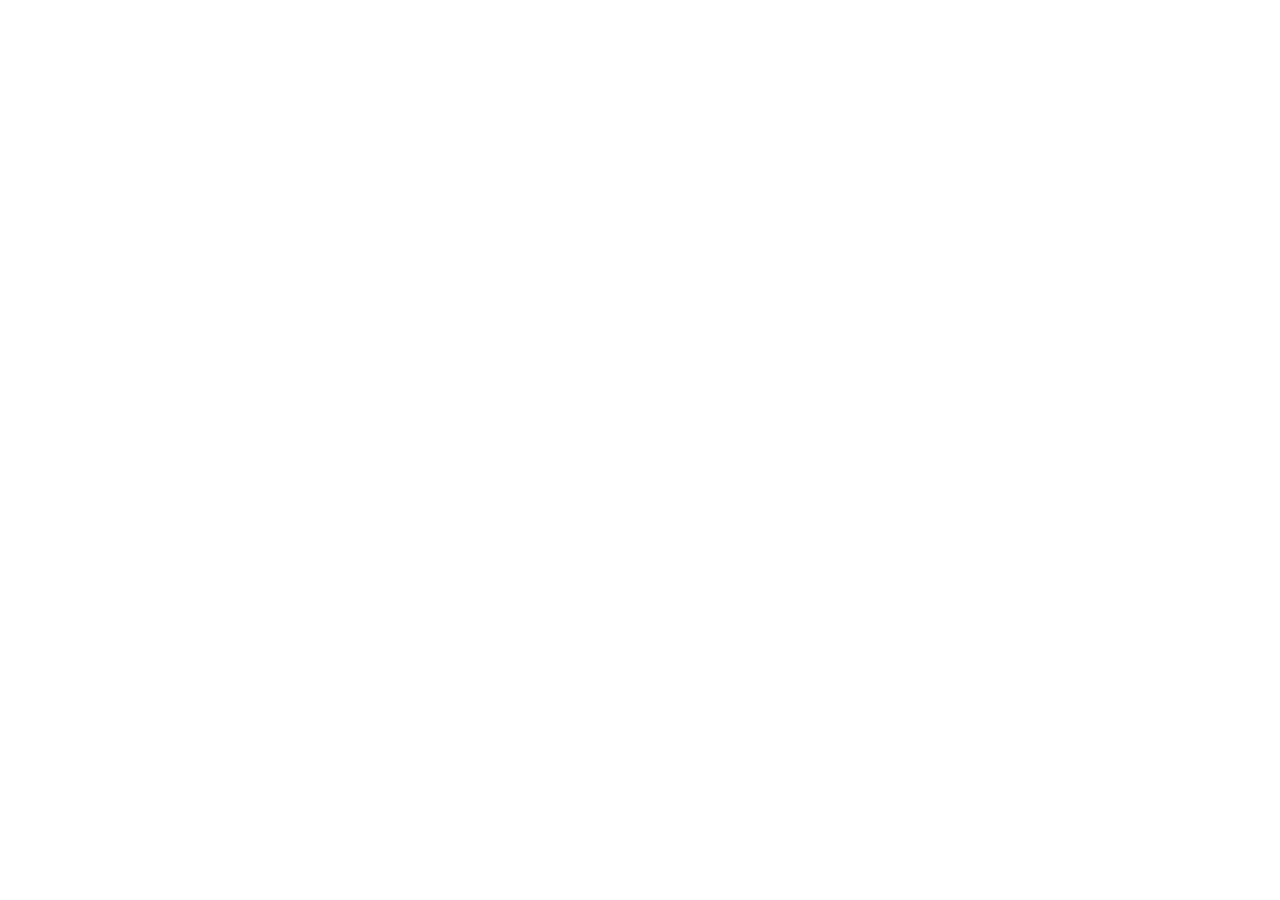
==== Brand Evolution/index.html @ 78436169 "update" ====
<!DOCTYPE html>
<html lang="en">
<head>
    <meta charset="UTF-8">
    <meta name="viewport" content="width=device-width, initial-scale=1.0">
    <title>Brand Evolution</title>
</head>
<body>
    <p></p>
</body>
</html>
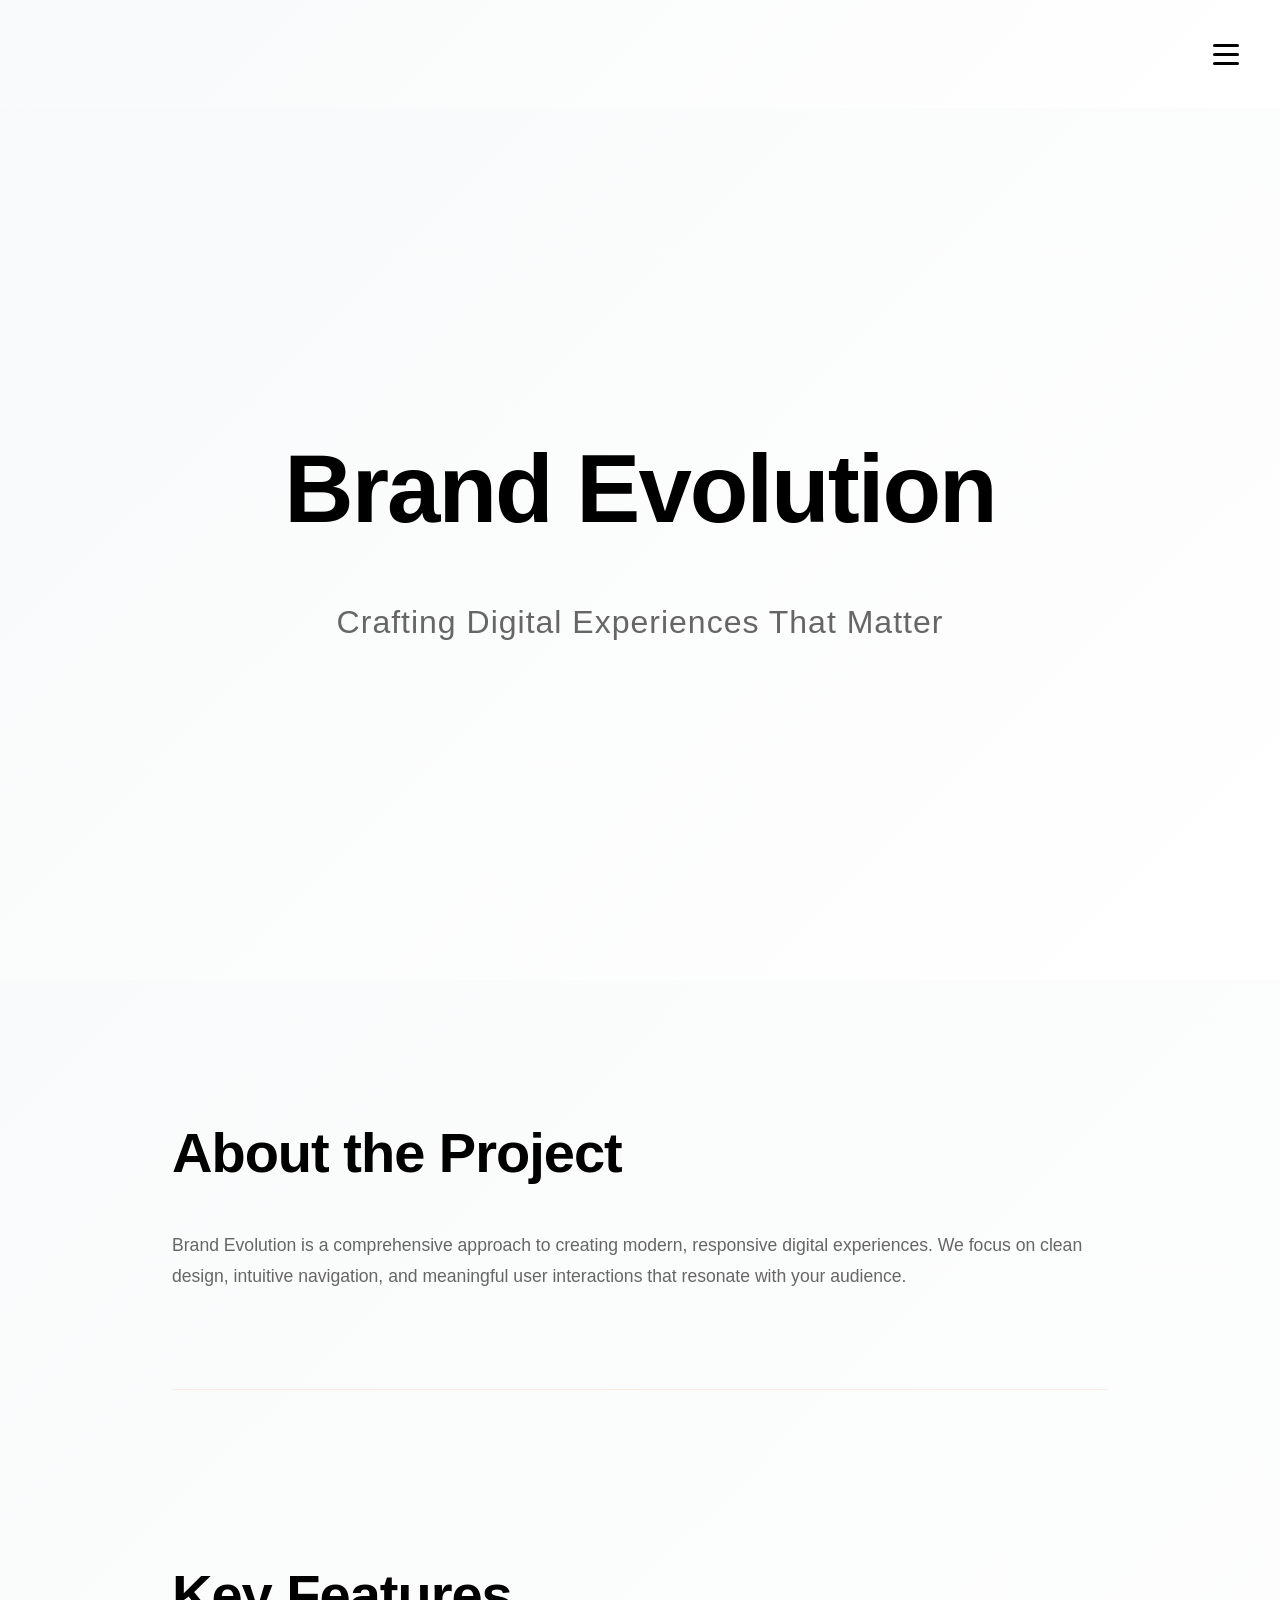
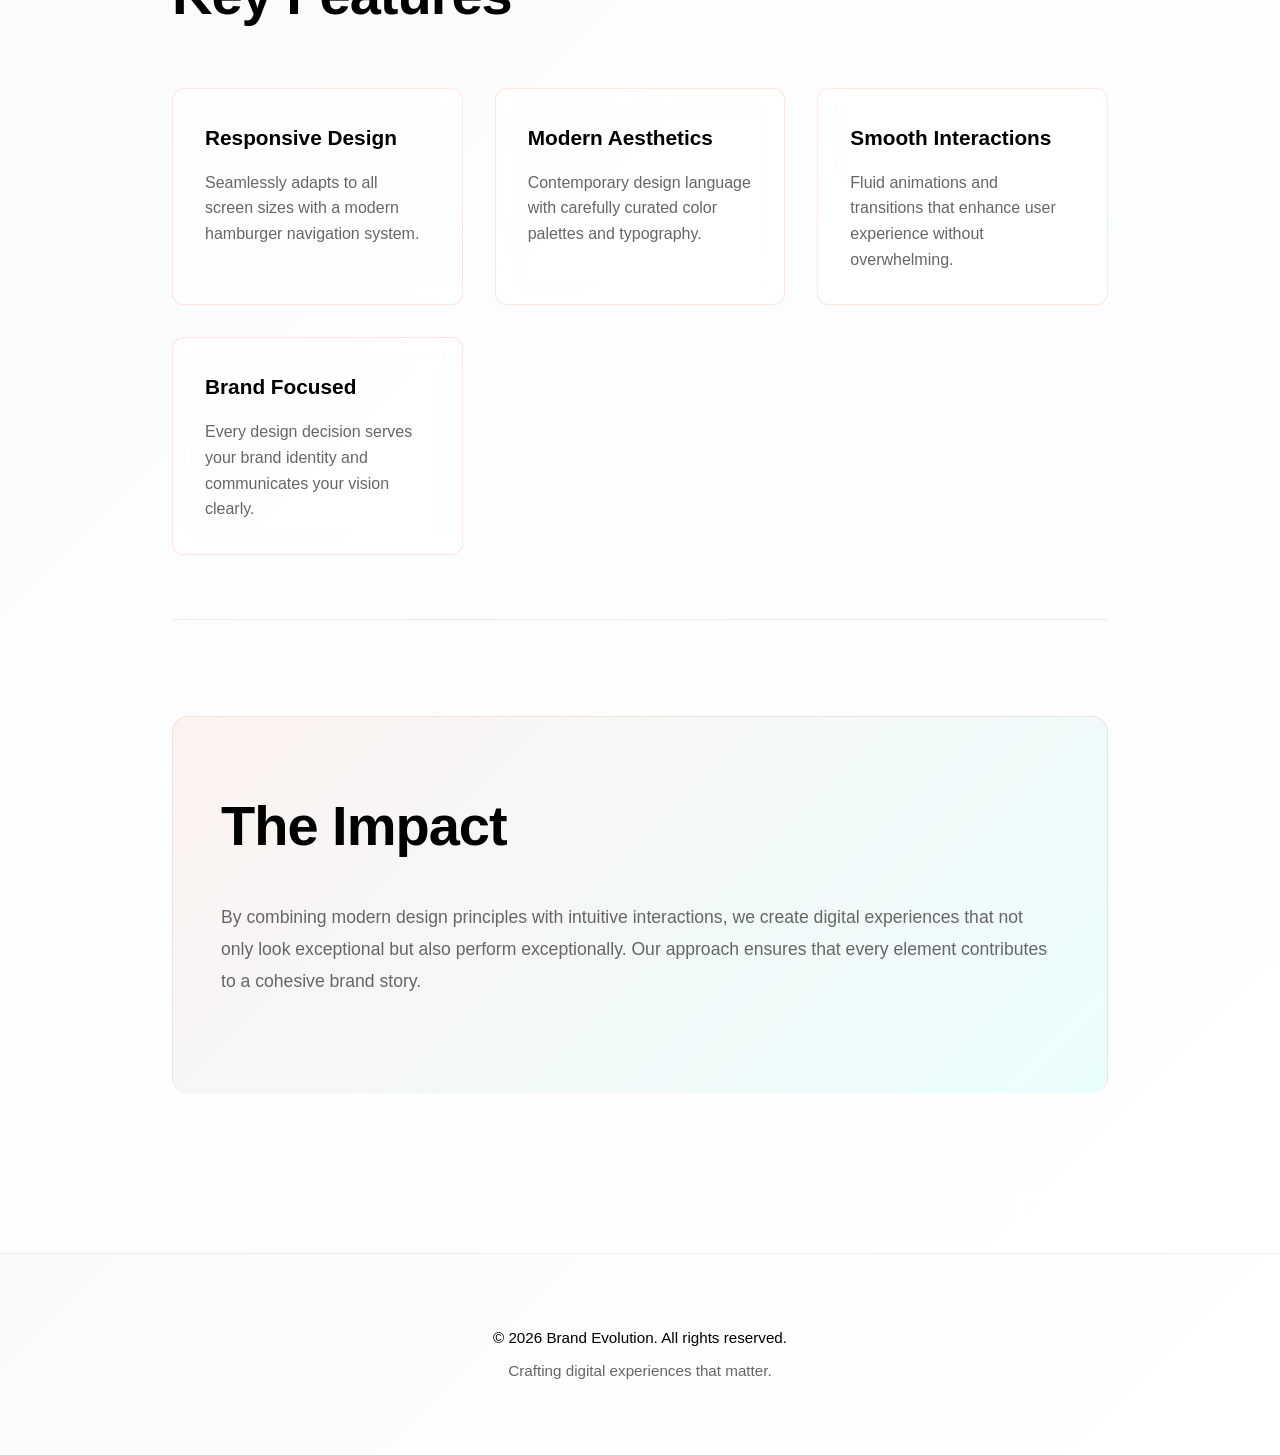
==== commit 4d4b6b3b: "update" ====
--- a/Brand Evolution/index.html
+++ b/Brand Evolution/index.html
@@ -3,9 +3,121 @@
 <head>
     <meta charset="UTF-8">
     <meta name="viewport" content="width=device-width, initial-scale=1.0">
-    <title>Brand Evolution</title>
+    <title>Brand Evolution - Creative Design Studio</title>
+    <link href="style.css" rel="stylesheet">
 </head>
 <body>
-    <p></p>
+    <!-- Navigation -->
+    <nav class="navbar">
+        <button class="hamburger" id="hamburger">
+            <span></span>
+            <span></span>
+            <span></span>
+        </button>
+        <ul class="nav-menu" id="navMenu">
+            <li><a href="#home">Home</a></li>
+            <li><a href="#project">Project</a></li>
+            <li><a href="#studio">Studio</a></li>
+            <li><a href="#info">Info</a></li>
+            <li><a href="#contact">Contact</a></li>
+            <li><a href="#blog">Blog</a></li>
+        </ul>
+    </nav>
+
+    <!-- Hero Section -->
+    <section class="hero">
+        <div class="hero-content">
+            <h1 class="hero-title">Brand Evolution</h1>
+            <p class="hero-subtitle">Crafting Digital Experiences That Matter</p>
+        </div>
+    </section>
+
+    <!-- Main Content -->
+    <main class="container">
+        <!-- About Section -->
+        <section class="section">
+            <h2 class="section-title">About the Project</h2>
+            <p class="section-text">
+                Brand Evolution is a comprehensive approach to creating modern, responsive digital experiences. 
+                We focus on clean design, intuitive navigation, and meaningful user interactions that resonate with your audience.
+            </p>
+        </section>
+
+        <!-- Features Section -->
+        <section class="section features">
+            <h2 class="section-title">Key Features</h2>
+            <div class="features-grid">
+                <div class="feature-item">
+                    <h3>Responsive Design</h3>
+                    <p>Seamlessly adapts to all screen sizes with a modern hamburger navigation system.</p>
+                </div>
+                <div class="feature-item">
+                    <h3>Modern Aesthetics</h3>
+                    <p>Contemporary design language with carefully curated color palettes and typography.</p>
+                </div>
+                <div class="feature-item">
+                    <h3>Smooth Interactions</h3>
+                    <p>Fluid animations and transitions that enhance user experience without overwhelming.</p>
+                </div>
+                <div class="feature-item">
+                    <h3>Brand Focused</h3>
+                    <p>Every design decision serves your brand identity and communicates your vision clearly.</p>
+                </div>
+            </div>
+        </section>
+
+
+        <!-- Design System Section 
+        <section class="section">
+            <h2 class="section-title">Design System</h2>
+            <p class="section-text">
+                Our design system is built on a carefully selected color palette that works harmoniously 
+                across all digital touchpoints. Each color serves a specific purpose in creating visual hierarchy 
+                and guiding user attention.
+            </p>
+            <div class="color-palette">
+                <div class="color-item">
+                    <div class="color-swatch" style="background-color: #FF8360;"></div>
+                    <p>Coral - Accent & Energy</p>
+                </div>
+                <div class="color-item">
+                    <div class="color-swatch" style="background-color: #E8E288;"></div>
+                    <p>Lime - Highlight</p>
+                </div>
+                <div class="color-item">
+                    <div class="color-swatch" style="background-color: #7DCE82;"></div>
+                    <p>Green - Growth</p>
+                </div>
+                <div class="color-item">
+                    <div class="color-swatch" style="background-color: #3CDBD3;"></div>
+                    <p>Cyan - Trust</p>
+                </div>
+                <div class="color-item">
+                    <div class="color-swatch" style="background-color: #00FFF5;"></div>
+                    <p>Bright Cyan - Highlight</p>
+                </div>
+            </div>
+        </section>-->
+
+        <!-- Impact Section -->
+        <section class="section impact">
+            <h2 class="section-title">The Impact</h2>
+            <p class="section-text">
+                By combining modern design principles with intuitive interactions, we create digital experiences 
+                that not only look exceptional but also perform exceptionally. Our approach ensures that every 
+                element contributes to a cohesive brand story.
+            </p>
+        </section>
+    </main>
+
+    <!-- Footer -->
+    <footer class="footer">
+        <div class="footer-content">
+            <p>&copy; 2026 Brand Evolution. All rights reserved.</p>
+            <p>Crafting digital experiences that matter.</p>
+        </div>
+    </footer>
+
+    <script src="script.js"></script>
 </body>
 </html>
--- a/Brand Evolution/style.css
+++ b/Brand Evolution/style.css
@@ -0,0 +1,337 @@
+* {
+    margin: 0;
+    padding: 0;
+    box-sizing: border-box;
+}
+
+:root {
+    --coral: #000000;
+    --lime: #E8E288;
+    --green: #7DCE82;
+    --cyan: #3CDBD3;
+    --bright-cyan: #000000;
+    --light-bg: #f8f9fa;
+    --light-secondary: #ffffff;
+    --text-dark: #1a1a1a;
+    --text-muted: #666666;
+}
+
+html {
+    scroll-behavior: smooth;
+}
+
+body {
+    background: linear-gradient(135deg, var(--light-bg) 0%, var(--light-secondary) 100%);
+    font-family: 'Segoe UI', Tahoma, Geneva, Verdana, sans-serif;
+    color: var(--text-dark);
+    line-height: 1.6;
+}
+
+/* Navigation */
+.navbar {
+    display: flex;
+    justify-content: flex-end;
+    align-items: center;
+    padding: 2rem 2rem;
+    position: fixed;
+    top: 0;
+    width: 100%;
+    background: linear-gradient(135deg, rgba(248, 249, 250, 0.95) 0%, rgba(255, 255, 255, 0.95) 100%);
+    backdrop-filter: blur(10px);
+    z-index: 1000;
+}
+
+.hamburger {
+    display: flex;
+    flex-direction: column;
+    cursor: pointer;
+    background: none;
+    border: none;
+    padding: 8px;
+    margin: 0;
+    gap: 6px;
+    transition: all 0.3s ease;
+    width: 44px;
+    height: 44px;
+    justify-content: center;
+    align-items: center;
+}
+
+.hamburger:hover {
+    transform: scale(1.1);
+}
+
+.hamburger span {
+    width: 26px;
+    height: 3px;
+    background: linear-gradient(90deg, var(--coral), var(--bright-cyan));
+    transition: all 0.4s cubic-bezier(0.25, 0.46, 0.45, 0.94);
+    border-radius: 2px;
+}
+
+.hamburger.active span:nth-child(1) {
+    transform: rotate(45deg) translate(11px, 11px);
+}
+
+.hamburger.active span:nth-child(2) {
+    opacity: 0;
+    transform: translateX(-10px);
+}
+
+.hamburger.active span:nth-child(3) {
+    transform: rotate(-45deg) translate(9px, -9px);
+}
+
+.nav-menu {
+    position: absolute;
+    top: 70px;
+    right: 0;
+    flex-direction: column;
+    background: rgb(222, 222, 222);
+    width: 280px;
+    text-align: left;
+    list-style: none;
+    max-height: 0;
+    overflow: hidden;
+    transition: max-height 0.4s cubic-bezier(0.25, 0.46, 0.45, 0.94);
+    padding: 0;
+    border-radius: 16px;
+    backdrop-filter: blur(10px);
+}
+
+.nav-menu.active {
+    max-height: 500px;
+    padding: 1rem 0;
+}
+
+.nav-menu li {
+    padding: 0;
+    position: relative;
+    overflow: hidden;
+}
+
+.nav-menu li::before {
+    content: '';
+    position: absolute;
+    left: 0;
+    top: 0;
+    height: 100%;
+    width: 3px;
+    background: linear-gradient(180deg, var(--coral), var(--bright-cyan));
+    transform: scaleY(0);
+    transform-origin: center;
+    transition: transform 0.3s cubic-bezier(0.25, 0.46, 0.45, 0.94);
+}
+
+.nav-menu li:hover::before {
+    transform: scaleY(1);
+}
+
+.nav-menu li:last-child {
+    border-bottom: none;
+}
+
+.nav-menu a {
+    display: block;
+    color: var(--text-dark);
+    text-decoration: none;
+    font-size: 1rem;
+    padding: 1rem 1.5rem;
+    transition: all 0.3s cubic-bezier(0.25, 0.46, 0.45, 0.94);
+    font-weight: 500;
+    letter-spacing: 0.5px;
+    position: relative;
+}
+
+.nav-menu a:hover {
+    background-color: rgba(255, 131, 96, 0.15);
+    padding-left: 2rem;
+    color: var(--bright-cyan);
+}
+
+/* Hero Section */
+.hero {
+    min-height: 100vh;
+    display: flex;
+    align-items: center;
+    justify-content: center;
+    padding: 4rem 2rem;
+    text-align: center;
+    background: linear-gradient(135deg, var(--light-bg) 0%, var(--light-secondary) 100%);
+    margin-top: 80px;
+}
+
+.hero-content {
+    max-width: 900px;
+}
+
+.hero-title {
+    font-size: clamp(3rem, 10vw, 6rem);
+    font-weight: 700;
+    margin-bottom: 2rem;
+    letter-spacing: -2px;
+    background: linear-gradient(135deg, var(--coral), var(--bright-cyan));
+    -webkit-background-clip: text;
+    -webkit-text-fill-color: transparent;
+    background-clip: text;
+}
+
+.hero-subtitle {
+    font-size: clamp(1.2rem, 3vw, 2rem);
+    color: var(--text-muted);
+    font-weight: 300;
+    letter-spacing: 1px;
+}
+
+/* Container */
+.container {
+    max-width: 1000px;
+    margin: 0 auto;
+    padding: 4rem 2rem;
+}
+
+/* Sections */
+.section {
+    margin-bottom: 6rem;
+    padding: 4rem 0;
+    border-bottom: 1px solid rgba(255, 131, 96, 0.15);
+}
+
+.section:last-child {
+    border-bottom: none;
+}
+
+.section-title {
+    font-size: clamp(2rem, 5vw, 3.5rem);
+    font-weight: 600;
+    margin-bottom: 2rem;
+    letter-spacing: -1px;
+    color: var(--bright-cyan);
+}
+
+.section-text {
+    font-size: 1.1rem;
+    line-height: 1.8;
+    color: var(--text-muted);
+    margin-bottom: 2rem;
+}
+
+/* Features Grid */
+.features-grid {
+    display: grid;
+    grid-template-columns: repeat(auto-fit, minmax(250px, 1fr));
+    gap: 2rem;
+    margin-top: 3rem;
+}
+
+.feature-item {
+    padding: 2rem;
+    border: 1px solid rgba(255, 131, 96, 0.2);
+    border-radius: 12px;
+    background: rgba(255, 255, 255, 0.7);
+    backdrop-filter: blur(10px);
+    transition: all 0.3s ease;
+}
+
+.feature-item:hover {
+    border-color: rgba(255, 131, 96, 0.5);
+    background: rgba(255, 255, 255, 0.9);
+    transform: translateY(-5px);
+}
+
+.feature-item h3 {
+    color: var(--coral);
+    font-size: 1.3rem;
+    margin-bottom: 1rem;
+    font-weight: 600;
+}
+
+.feature-item p {
+    color: var(--text-muted);
+    line-height: 1.6;
+}
+
+/* Color Palette */
+.color-palette {
+    display: grid;
+    grid-template-columns: repeat(auto-fit, minmax(150px, 1fr));
+    gap: 2rem;
+    margin-top: 3rem;
+}
+
+.color-item {
+    text-align: center;
+}
+
+.color-swatch {
+    width: 100%;
+    height: 120px;
+    border-radius: 12px;
+    margin-bottom: 1rem;
+    border: 2px solid rgba(255, 131, 96, 0.3);
+    transition: all 0.3s ease;
+    cursor: pointer;
+}
+
+.color-swatch:hover {
+    transform: scale(1.05);
+    border-color: rgba(255, 131, 96, 0.5);
+}
+
+.color-item p {
+    font-size: 0.95rem;
+    color: var(--text-muted);
+    font-weight: 500;
+}
+
+/* Impact Section */
+.impact {
+    background: linear-gradient(135deg, rgba(255, 131, 96, 0.08) 0%, rgba(0, 255, 245, 0.08) 100%);
+    padding: 4rem 3rem;
+    border-radius: 16px;
+    border: 1px solid rgba(255, 131, 96, 0.2);
+}
+
+/* Footer */
+.footer {
+    padding: 4rem 2rem;
+    text-align: center;
+    border-top: 1px solid rgba(255, 131, 96, 0.15);
+    background: linear-gradient(135deg, rgba(248, 249, 250, 0.8) 0%, rgba(255, 255, 255, 0.8) 100%);
+}
+
+.footer-content p {
+    color: var(--text-muted);
+    margin: 0.5rem 0;
+    font-size: 0.95rem;
+}
+
+.footer-content p:first-child {
+    color: var(--bright-cyan);
+    font-weight: 500;
+}
+
+/* Responsive Design */
+@media (max-width: 768px) {
+    .navbar {
+        padding: 1.5rem 1.5rem;
+    }
+
+    .hero {
+        margin-top: 70px;
+        min-height: 80vh;
+    }
+
+    .section {
+        padding: 2rem 0;
+        margin-bottom: 3rem;
+    }
+
+    .features-grid {
+        grid-template-columns: 1fr;
+    }
+
+    .color-palette {
+        grid-template-columns: repeat(auto-fit, minmax(120px, 1fr));
+    }
+}
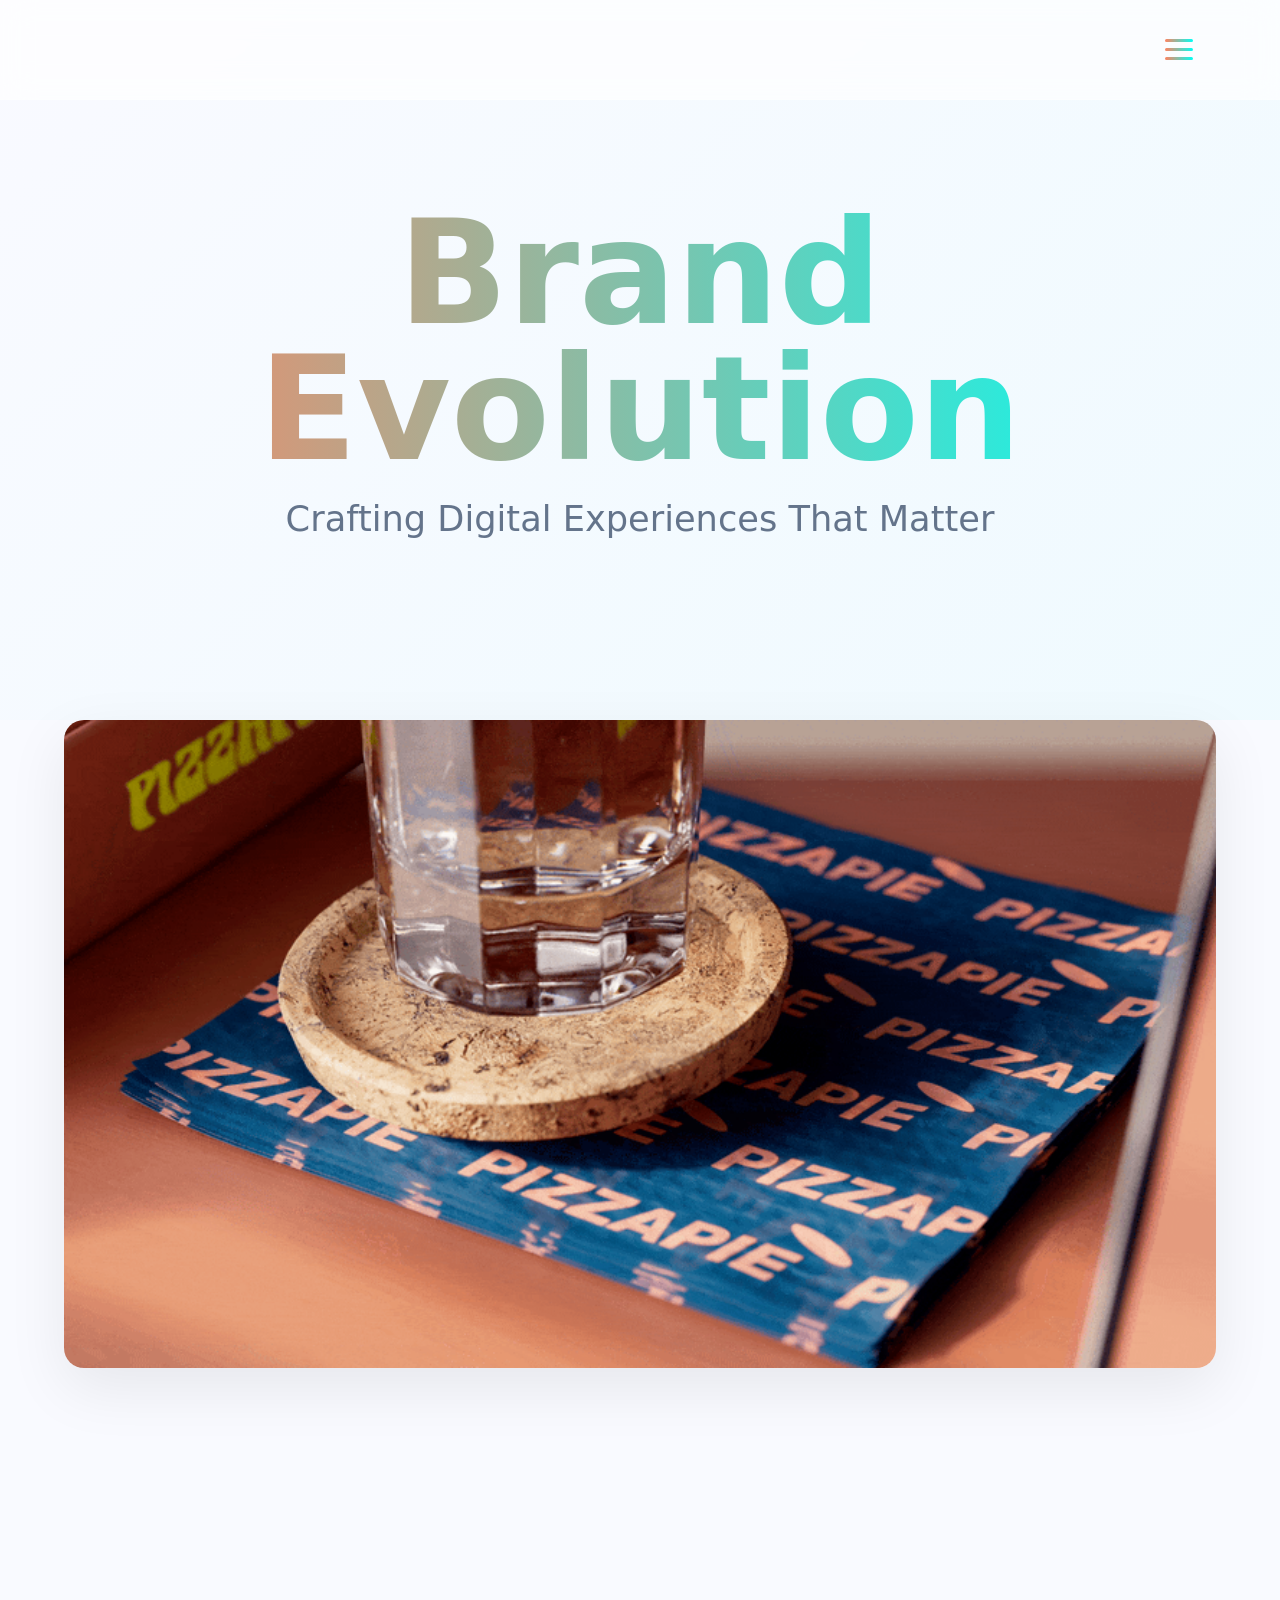
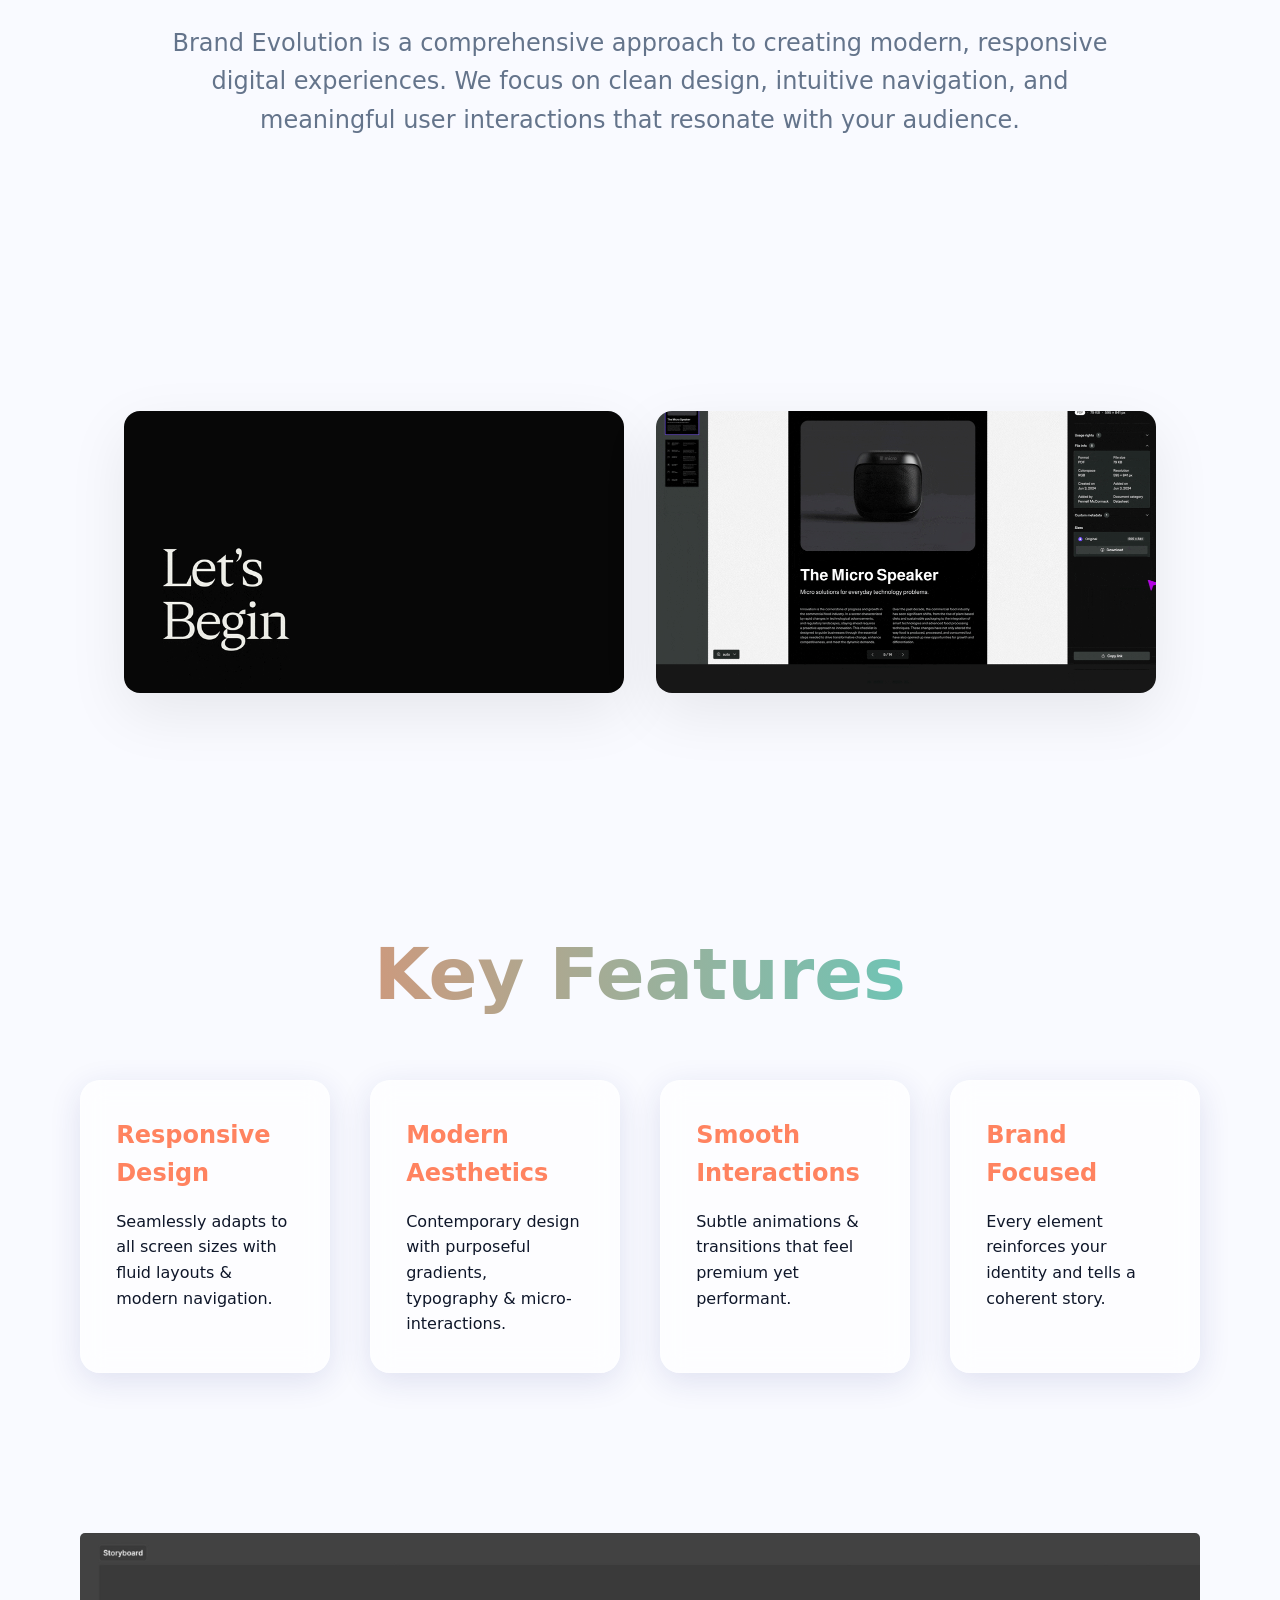
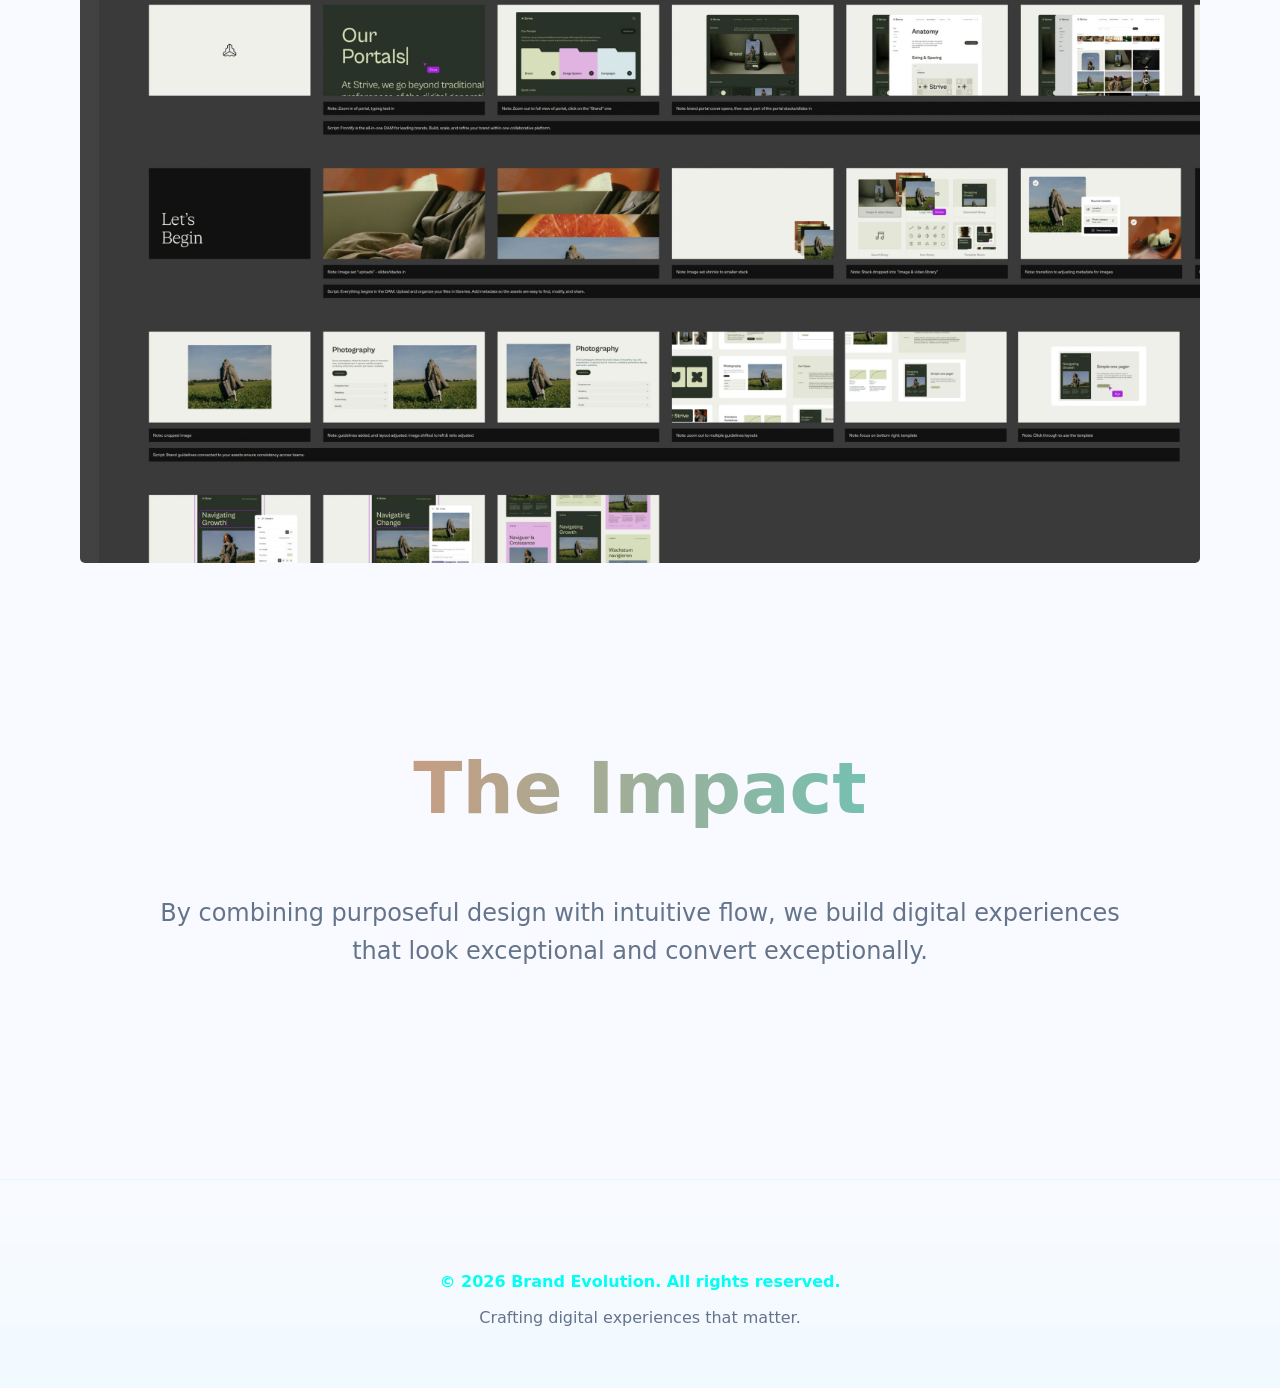
==== commit 87bfd649: "update" ====
--- a/Brand Evolution/index.html
+++ b/Brand Evolution/index.html
@@ -1,123 +1,93 @@
 <!DOCTYPE html>
 <html lang="en">
 <head>
-    <meta charset="UTF-8">
-    <meta name="viewport" content="width=device-width, initial-scale=1.0">
-    <title>Brand Evolution - Creative Design Studio</title>
-    <link href="style.css" rel="stylesheet">
+  <meta charset="UTF-8" />
+  <meta name="viewport" content="width=device-width, initial-scale=1.0"/>
+  <title>Brand Evolution - Creative Design Studio</title>
+  <link rel="stylesheet" href="style.css">
 </head>
 <body>
-    <!-- Navigation -->
-    <nav class="navbar">
-        <button class="hamburger" id="hamburger">
-            <span></span>
-            <span></span>
-            <span></span>
-        </button>
-        <ul class="nav-menu" id="navMenu">
-            <li><a href="#home">Home</a></li>
-            <li><a href="#project">Project</a></li>
-            <li><a href="#studio">Studio</a></li>
-            <li><a href="#info">Info</a></li>
-            <li><a href="#contact">Contact</a></li>
-            <li><a href="#blog">Blog</a></li>
-        </ul>
-    </nav>
+  <nav class="navbar">
+    <button class="hamburger" id="hamburger" aria-label="Toggle menu">
+      <span></span>
+      <span></span>
+      <span></span>
+    </button>
+    <ul class="nav-menu" id="navMenu">
+      <li><a href="#home">Home</a></li>
+      <li><a href="#project">Project</a></li>
+      <li><a href="#studio">Studio</a></li>
+      <li><a href="#info">Info</a></li>
+      <li><a href="#contact">Contact</a></li>
+      <li><a href="#blog">Blog</a></li>
+    </ul>
+  </nav>
 
-    <!-- Hero Section -->
-    <section class="hero">
-        <div class="hero-content">
-            <h1 class="hero-title">Brand Evolution</h1>
-            <p class="hero-subtitle">Crafting Digital Experiences That Matter</p>
-        </div>
+  <section class="hero" id="home">
+    <div class="hero-content">
+      <h1 class="hero-title">Brand Evolution</h1>
+      <p class="hero-subtitle">Crafting Digital Experiences That Matter</p>
+    </div>
+  </section>
+
+  <section class="hero-visual">
+    <img id="hero-gif" src="v1.gif" alt="Brand evolution animation" loading="lazy">
+  </section>
+
+  <main class="container">
+    <section class="section intro">
+      <p class="section-text">
+        Brand Evolution is a comprehensive approach to creating modern, responsive digital experiences.
+        We focus on clean design, intuitive navigation, and meaningful user interactions that resonate with your audience.
+      </p>
     </section>
 
-    <!-- Main Content -->
-    <main class="container">
-        <!-- About Section -->
-        <section class="section">
-            <h2 class="section-title">About the Project</h2>
-            <p class="section-text">
-                Brand Evolution is a comprehensive approach to creating modern, responsive digital experiences. 
-                We focus on clean design, intuitive navigation, and meaningful user interactions that resonate with your audience.
-            </p>
-        </section>
+    <section class="demo-gif">
+        <img class="demo-gif-2" src="v2.gif" alt="">
+        <img class="demo-gif-2" src="v3.gif" alt="">
+    </section>
 
-        <!-- Features Section -->
-        <section class="section features">
-            <h2 class="section-title">Key Features</h2>
-            <div class="features-grid">
-                <div class="feature-item">
-                    <h3>Responsive Design</h3>
-                    <p>Seamlessly adapts to all screen sizes with a modern hamburger navigation system.</p>
-                </div>
-                <div class="feature-item">
-                    <h3>Modern Aesthetics</h3>
-                    <p>Contemporary design language with carefully curated color palettes and typography.</p>
-                </div>
-                <div class="feature-item">
-                    <h3>Smooth Interactions</h3>
-                    <p>Fluid animations and transitions that enhance user experience without overwhelming.</p>
-                </div>
-                <div class="feature-item">
-                    <h3>Brand Focused</h3>
-                    <p>Every design decision serves your brand identity and communicates your vision clearly.</p>
-                </div>
-            </div>
-        </section>
+    <section class="section features">
+      <h2 class="section-title">Key Features</h2>
+      <div class="features-grid">
+        <div class="feature-item">
+          <h3>Responsive Design</h3>
+          <p>Seamlessly adapts to all screen sizes with fluid layouts & modern navigation.</p>
+        </div>
+        <div class="feature-item">
+          <h3>Modern Aesthetics</h3>
+          <p>Contemporary design with purposeful gradients, typography & micro-interactions.</p>
+        </div>
+        <div class="feature-item">
+          <h3>Smooth Interactions</h3>
+          <p>Subtle animations & transitions that feel premium yet performant.</p>
+        </div>
+        <div class="feature-item">
+          <h3>Brand Focused</h3>
+          <p>Every element reinforces your identity and tells a coherent story.</p>
+        </div>
+      </div>
+    </section>
 
+    <section>
+      <img id="big-img" src="big-img.jpg" alt="">
+    </section>
 
-        <!-- Design System Section 
-        <section class="section">
-            <h2 class="section-title">Design System</h2>
-            <p class="section-text">
-                Our design system is built on a carefully selected color palette that works harmoniously 
-                across all digital touchpoints. Each color serves a specific purpose in creating visual hierarchy 
-                and guiding user attention.
-            </p>
-            <div class="color-palette">
-                <div class="color-item">
-                    <div class="color-swatch" style="background-color: #FF8360;"></div>
-                    <p>Coral - Accent & Energy</p>
-                </div>
-                <div class="color-item">
-                    <div class="color-swatch" style="background-color: #E8E288;"></div>
-                    <p>Lime - Highlight</p>
-                </div>
-                <div class="color-item">
-                    <div class="color-swatch" style="background-color: #7DCE82;"></div>
-                    <p>Green - Growth</p>
-                </div>
-                <div class="color-item">
-                    <div class="color-swatch" style="background-color: #3CDBD3;"></div>
-                    <p>Cyan - Trust</p>
-                </div>
-                <div class="color-item">
-                    <div class="color-swatch" style="background-color: #00FFF5;"></div>
-                    <p>Bright Cyan - Highlight</p>
-                </div>
-            </div>
-        </section>-->
+    <section class="section impact">
+      <h2 class="section-title">The Impact</h2>
+      <p class="section-text">
+        By combining purposeful design with intuitive flow, we build digital experiences that look exceptional and convert exceptionally.
+      </p>
+    </section>
+  </main>
 
-        <!-- Impact Section -->
-        <section class="section impact">
-            <h2 class="section-title">The Impact</h2>
-            <p class="section-text">
-                By combining modern design principles with intuitive interactions, we create digital experiences 
-                that not only look exceptional but also perform exceptionally. Our approach ensures that every 
-                element contributes to a cohesive brand story.
-            </p>
-        </section>
-    </main>
+  <footer class="footer">
+    <div class="footer-content">
+      <p>© 2026 Brand Evolution. All rights reserved.</p>
+      <p>Crafting digital experiences that matter.</p>
+    </div>
+  </footer>
 
-    <!-- Footer -->
-    <footer class="footer">
-        <div class="footer-content">
-            <p>&copy; 2026 Brand Evolution. All rights reserved.</p>
-            <p>Crafting digital experiences that matter.</p>
-        </div>
-    </footer>
-
-    <script src="script.js"></script>
+  <script src="script.js"></script>
 </body>
 </html>
--- a/Brand Evolution/style.css
+++ b/Brand Evolution/style.css
@@ -1,337 +1,279 @@
 * {
-    margin: 0;
-    padding: 0;
-    box-sizing: border-box;
+  margin: 0;
+  padding: 0;
+  box-sizing: border-box;
 }
 
 :root {
-    --coral: #000000;
-    --lime: #E8E288;
-    --green: #7DCE82;
-    --cyan: #3CDBD3;
-    --bright-cyan: #000000;
-    --light-bg: #f8f9fa;
-    --light-secondary: #ffffff;
-    --text-dark: #1a1a1a;
-    --text-muted: #666666;
+  --coral: #ff8360;
+  --lime: #e8e288;
+  --green: #7dce82;
+  --cyan: #3cdbd3;
+  --bright-cyan: #00fff5;
+  --light-bg: #f9faff;
+  --light-secondary: #ffffff;
+  --text-dark: #0f172a;
+  --text-muted: #64748b;
+  --glass-bg: rgba(255, 255, 255, 0.65);
+  --shadow-soft: 0 8px 32px rgba(31, 38, 135, 0.12);
 }
 
 html {
-    scroll-behavior: smooth;
+  scroll-behavior: smooth;
 }
 
 body {
-    background: linear-gradient(135deg, var(--light-bg) 0%, var(--light-secondary) 100%);
-    font-family: 'Segoe UI', Tahoma, Geneva, Verdana, sans-serif;
-    color: var(--text-dark);
-    line-height: 1.6;
-}
-
-/* Navigation */
+  background: var(--light-bg);
+  font-family: system-ui, -apple-system, BlinkMacOSystemFont, 'Segoe UI', Roboto, sans-serif;
+  color: var(--text-dark);
+  line-height: 1.6;
+}
+
 .navbar {
-    display: flex;
-    justify-content: flex-end;
-    align-items: center;
-    padding: 2rem 2rem;
-    position: fixed;
-    top: 0;
+  position: fixed;
+  top: 0;
+  width: 100%;
+  padding: 1.2rem 5vw;
+  display: flex;
+  justify-content: flex-end;
+  align-items: center;
+  background: var(--glass-bg);
+  backdrop-filter: blur(16px);
+  -webkit-backdrop-filter: blur(16px);
+  border-bottom: 1px solid rgba(255,255,255,0.18);
+  z-index: 1000;
+}
+
+.hamburger {
+  background: none;
+  border: none;
+  cursor: pointer;
+  display: flex;
+  flex-direction: column;
+  gap: 6px;
+  padding: 10px;
+  transition: transform 0.3s ease;
+}
+
+.hamburger:hover { transform: scale(1.08); }
+
+.hamburger span {
+  width: 28px;
+  height: 3px;
+  background: linear-gradient(90deg, var(--coral), var(--bright-cyan));
+  border-radius: 2px;
+  transition: all 0.35s ease;
+}
+
+.hamburger.active span:nth-child(1) { transform: rotate(45deg) translate(8px, 8px); }
+.hamburger.active span:nth-child(2) { opacity: 0; transform: translateX(-10px); }
+.hamburger.active span:nth-child(3) { transform: rotate(-45deg) translate(8px, -8px); }
+
+.nav-menu {
+  position: absolute;
+  top: 100%;
+  right: 4vw;
+  background: var(--glass-bg);
+  backdrop-filter: blur(16px);
+  border-radius: 16px;
+  overflow: hidden;
+  max-height: 0;
+  width: 240px;
+  transition: max-height 0.4s cubic-bezier(0.16, 1, 0.3, 1);
+  box-shadow: var(--shadow-soft);
+}
+
+.nav-menu.active {
+  max-height: 400px;
+}
+
+.nav-menu a {
+  display: block;
+  padding: 1rem 1.6rem;
+  color: var(--text-dark);
+  text-decoration: none;
+  font-weight: 500;
+  transition: all 0.3s ease;
+}
+
+.nav-menu a:hover {
+  background: rgba(255,131,96,0.1);
+  color: var(--bright-cyan);
+  padding-left: 2rem;
+}
+
+.hero {
+  min-height: 80vh;
+  display: grid;
+  place-items: center;
+  text-align: center;
+  padding: 6rem 5vw 4rem;
+  background: linear-gradient(135deg, var(--light-bg) 0%, rgba(0,255,245,0.04) 100%);
+}
+
+.hero-title {
+  font-size: clamp(3.5rem, 12vw, 9rem);
+  font-weight: 800;
+  background: linear-gradient(90deg, var(--coral), var(--bright-cyan));
+  -webkit-background-clip: text;
+  background-clip: text;
+  -webkit-text-fill-color: transparent;
+  line-height: 0.95;
+  margin-bottom: 0.8rem;
+}
+
+.hero-subtitle {
+  font-size: clamp(1.3rem, 4vw, 2.2rem);
+  color: var(--text-muted);
+  font-weight: 400;
+  max-width: 42ch;
+  margin: 0 auto;
+}
+
+.hero-visual {
+  padding: 0 5vw 6rem;
+  text-align: center;
+}
+
+#hero-gif {
+  width: 100%;
+  
+  border-radius: 20px;
+  box-shadow: 0 20px 60px rgba(0,0,0,0.08);
+  display: block;
+  margin: 0 auto;
+}
+
+.container {
+  width: 90%;
+  max-width: 1280px;
+  margin: 0 auto;
+  padding: 0 1rem;
+}
+
+.section {
+  padding: 6rem 0;
+}
+
+.section-title {
+  font-size: clamp(2.4rem, 6vw, 4.5rem);
+  font-weight: 700;
+  text-align: center;
+  margin-bottom: 3rem;
+  background: linear-gradient(90deg, var(--coral), var(--cyan));
+  -webkit-background-clip: text;
+  -webkit-text-fill-color: transparent;
+}
+
+.section-text {
+  font-size: clamp(1.2rem, 2.5vw, 1.5rem);
+  color: var(--text-muted);
+  text-align: center;
+  max-width: 65ch;
+  margin: 0 auto 3rem;
+}
+
+.features-grid {
+  display: grid;
+  grid-template-columns: 1fr;
+  gap: 2rem;
+}
+
+.feature-item {
+  padding: 2.2rem;
+  border-radius: 20px;
+  background: var(--glass-bg);
+  backdrop-filter: blur(12px);
+  border: 1px solid rgba(255,255,255,0.25);
+  box-shadow: var(--shadow-soft);
+  transition: all 0.35s ease;
+}
+
+.feature-item:hover {
+  transform: translateY(-12px);
+  box-shadow: 0 25px 60px rgba(0,0,0,0.1);
+}
+
+.feature-item h3 {
+  color: var(--coral);
+  font-size: 1.5rem;
+  margin-bottom: 1rem;
+}
+
+.footer {
+  padding: 5rem 5vw 3rem;
+  text-align: center;
+  border-top: 1px solid rgba(0,255,245,0.08);
+  background: linear-gradient(to top, rgba(0,255,245,0.03), transparent);
+}
+
+.footer-content p {
+  color: var(--text-muted);
+  margin: 0.6rem 0;
+}
+
+.footer-content p:first-child {
+  color: var(--bright-cyan);
+  font-weight: 600;
+}
+
+@media (min-width: 640px) {
+  .features-grid { grid-template-columns: repeat(2, 1fr); }
+}
+
+@media (min-width: 940px) {
+  .navbar { padding: 1.8rem 6vw; }
+  .features-grid { grid-template-columns: repeat(4, 1fr); gap: 2.5rem; }
+  .section { padding: 10rem 0; }
+}
+
+.demo-gif {
+  display: flex;
+  flex-wrap: wrap;
+  justify-content: center;
+  align-items: center;
+  gap: 2rem;
+  padding: 4rem 2rem;
+  width: 100%;
+}
+
+.demo-gif-2 {
+  flex: 1;
+  min-width: 280px;
+  max-width: 500px;
+  width: 100%;
+  height: auto;
+  border-radius: 16px;
+  box-shadow: 0 20px 60px rgba(0, 0, 0, 0.08);
+  transition: transform 0.3s ease, box-shadow 0.3s ease;
+}
+
+.demo-gif-2:hover {
+  transform: translateY(-8px);
+  box-shadow: 0 28px 80px rgba(0, 0, 0, 0.12);
+}
+
+@media (max-width: 768px) {
+  .demo-gif {
+    flex-direction: column;
+    gap: 1.5rem;
+    padding: 3rem 1rem;
+  }
+  
+  .demo-gif-2 {
+    min-width: 100%;
+    max-width: 100%;
+  }
+}
+
+@media (max-width: 480px) {
+  .demo-gif {
+    gap: 1rem;
+    padding: 2rem 1rem;
+  }
+}
+
+#big-img{
     width: 100%;
-    background: linear-gradient(135deg, rgba(248, 249, 250, 0.95) 0%, rgba(255, 255, 255, 0.95) 100%);
-    backdrop-filter: blur(10px);
-    z-index: 1000;
-}
-
-.hamburger {
-    display: flex;
-    flex-direction: column;
-    cursor: pointer;
-    background: none;
-    border: none;
-    padding: 8px;
-    margin: 0;
-    gap: 6px;
-    transition: all 0.3s ease;
-    width: 44px;
-    height: 44px;
-    justify-content: center;
-    align-items: center;
-}
-
-.hamburger:hover {
-    transform: scale(1.1);
-}
-
-.hamburger span {
-    width: 26px;
-    height: 3px;
-    background: linear-gradient(90deg, var(--coral), var(--bright-cyan));
-    transition: all 0.4s cubic-bezier(0.25, 0.46, 0.45, 0.94);
-    border-radius: 2px;
-}
-
-.hamburger.active span:nth-child(1) {
-    transform: rotate(45deg) translate(11px, 11px);
-}
-
-.hamburger.active span:nth-child(2) {
-    opacity: 0;
-    transform: translateX(-10px);
-}
-
-.hamburger.active span:nth-child(3) {
-    transform: rotate(-45deg) translate(9px, -9px);
-}
-
-.nav-menu {
-    position: absolute;
-    top: 70px;
-    right: 0;
-    flex-direction: column;
-    background: rgb(222, 222, 222);
-    width: 280px;
-    text-align: left;
-    list-style: none;
-    max-height: 0;
-    overflow: hidden;
-    transition: max-height 0.4s cubic-bezier(0.25, 0.46, 0.45, 0.94);
-    padding: 0;
-    border-radius: 16px;
-    backdrop-filter: blur(10px);
-}
-
-.nav-menu.active {
-    max-height: 500px;
-    padding: 1rem 0;
-}
-
-.nav-menu li {
-    padding: 0;
-    position: relative;
-    overflow: hidden;
-}
-
-.nav-menu li::before {
-    content: '';
-    position: absolute;
-    left: 0;
-    top: 0;
-    height: 100%;
-    width: 3px;
-    background: linear-gradient(180deg, var(--coral), var(--bright-cyan));
-    transform: scaleY(0);
-    transform-origin: center;
-    transition: transform 0.3s cubic-bezier(0.25, 0.46, 0.45, 0.94);
-}
-
-.nav-menu li:hover::before {
-    transform: scaleY(1);
-}
-
-.nav-menu li:last-child {
-    border-bottom: none;
-}
-
-.nav-menu a {
-    display: block;
-    color: var(--text-dark);
-    text-decoration: none;
-    font-size: 1rem;
-    padding: 1rem 1.5rem;
-    transition: all 0.3s cubic-bezier(0.25, 0.46, 0.45, 0.94);
-    font-weight: 500;
-    letter-spacing: 0.5px;
-    position: relative;
-}
-
-.nav-menu a:hover {
-    background-color: rgba(255, 131, 96, 0.15);
-    padding-left: 2rem;
-    color: var(--bright-cyan);
-}
-
-/* Hero Section */
-.hero {
-    min-height: 100vh;
-    display: flex;
-    align-items: center;
-    justify-content: center;
-    padding: 4rem 2rem;
-    text-align: center;
-    background: linear-gradient(135deg, var(--light-bg) 0%, var(--light-secondary) 100%);
-    margin-top: 80px;
-}
-
-.hero-content {
-    max-width: 900px;
-}
-
-.hero-title {
-    font-size: clamp(3rem, 10vw, 6rem);
-    font-weight: 700;
-    margin-bottom: 2rem;
-    letter-spacing: -2px;
-    background: linear-gradient(135deg, var(--coral), var(--bright-cyan));
-    -webkit-background-clip: text;
-    -webkit-text-fill-color: transparent;
-    background-clip: text;
-}
-
-.hero-subtitle {
-    font-size: clamp(1.2rem, 3vw, 2rem);
-    color: var(--text-muted);
-    font-weight: 300;
-    letter-spacing: 1px;
-}
-
-/* Container */
-.container {
-    max-width: 1000px;
-    margin: 0 auto;
-    padding: 4rem 2rem;
-}
-
-/* Sections */
-.section {
-    margin-bottom: 6rem;
-    padding: 4rem 0;
-    border-bottom: 1px solid rgba(255, 131, 96, 0.15);
-}
-
-.section:last-child {
-    border-bottom: none;
-}
-
-.section-title {
-    font-size: clamp(2rem, 5vw, 3.5rem);
-    font-weight: 600;
-    margin-bottom: 2rem;
-    letter-spacing: -1px;
-    color: var(--bright-cyan);
-}
-
-.section-text {
-    font-size: 1.1rem;
-    line-height: 1.8;
-    color: var(--text-muted);
-    margin-bottom: 2rem;
-}
-
-/* Features Grid */
-.features-grid {
-    display: grid;
-    grid-template-columns: repeat(auto-fit, minmax(250px, 1fr));
-    gap: 2rem;
-    margin-top: 3rem;
-}
-
-.feature-item {
-    padding: 2rem;
-    border: 1px solid rgba(255, 131, 96, 0.2);
-    border-radius: 12px;
-    background: rgba(255, 255, 255, 0.7);
-    backdrop-filter: blur(10px);
-    transition: all 0.3s ease;
-}
-
-.feature-item:hover {
-    border-color: rgba(255, 131, 96, 0.5);
-    background: rgba(255, 255, 255, 0.9);
-    transform: translateY(-5px);
-}
-
-.feature-item h3 {
-    color: var(--coral);
-    font-size: 1.3rem;
-    margin-bottom: 1rem;
-    font-weight: 600;
-}
-
-.feature-item p {
-    color: var(--text-muted);
-    line-height: 1.6;
-}
-
-/* Color Palette */
-.color-palette {
-    display: grid;
-    grid-template-columns: repeat(auto-fit, minmax(150px, 1fr));
-    gap: 2rem;
-    margin-top: 3rem;
-}
-
-.color-item {
-    text-align: center;
-}
-
-.color-swatch {
-    width: 100%;
-    height: 120px;
-    border-radius: 12px;
-    margin-bottom: 1rem;
-    border: 2px solid rgba(255, 131, 96, 0.3);
-    transition: all 0.3s ease;
-    cursor: pointer;
-}
-
-.color-swatch:hover {
-    transform: scale(1.05);
-    border-color: rgba(255, 131, 96, 0.5);
-}
-
-.color-item p {
-    font-size: 0.95rem;
-    color: var(--text-muted);
-    font-weight: 500;
-}
-
-/* Impact Section */
-.impact {
-    background: linear-gradient(135deg, rgba(255, 131, 96, 0.08) 0%, rgba(0, 255, 245, 0.08) 100%);
-    padding: 4rem 3rem;
-    border-radius: 16px;
-    border: 1px solid rgba(255, 131, 96, 0.2);
-}
-
-/* Footer */
-.footer {
-    padding: 4rem 2rem;
-    text-align: center;
-    border-top: 1px solid rgba(255, 131, 96, 0.15);
-    background: linear-gradient(135deg, rgba(248, 249, 250, 0.8) 0%, rgba(255, 255, 255, 0.8) 100%);
-}
-
-.footer-content p {
-    color: var(--text-muted);
-    margin: 0.5rem 0;
-    font-size: 0.95rem;
-}
-
-.footer-content p:first-child {
-    color: var(--bright-cyan);
-    font-weight: 500;
-}
-
-/* Responsive Design */
-@media (max-width: 768px) {
-    .navbar {
-        padding: 1.5rem 1.5rem;
-    }
-
-    .hero {
-        margin-top: 70px;
-        min-height: 80vh;
-    }
-
-    .section {
-        padding: 2rem 0;
-        margin-bottom: 3rem;
-    }
-
-    .features-grid {
-        grid-template-columns: 1fr;
-    }
-
-    .color-palette {
-        grid-template-columns: repeat(auto-fit, minmax(120px, 1fr));
-    }
+    border-radius: 5px;
 }
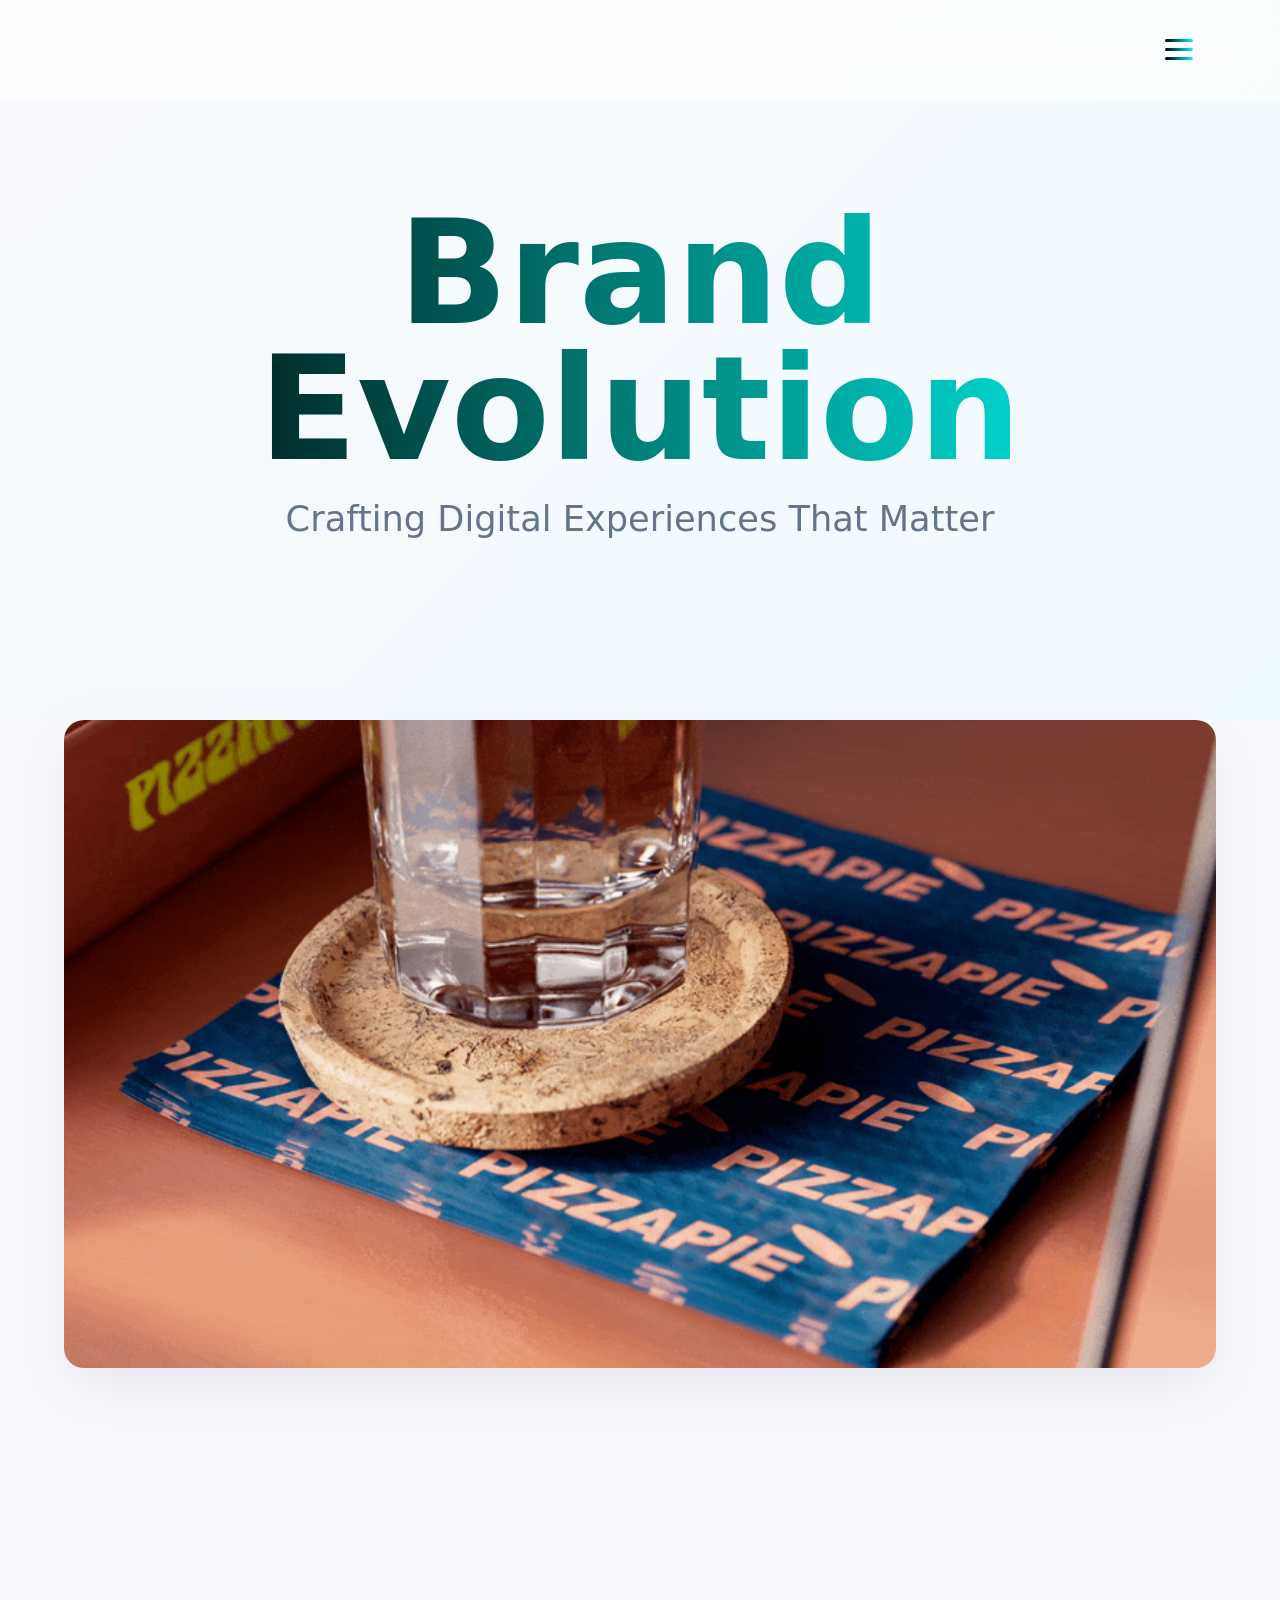
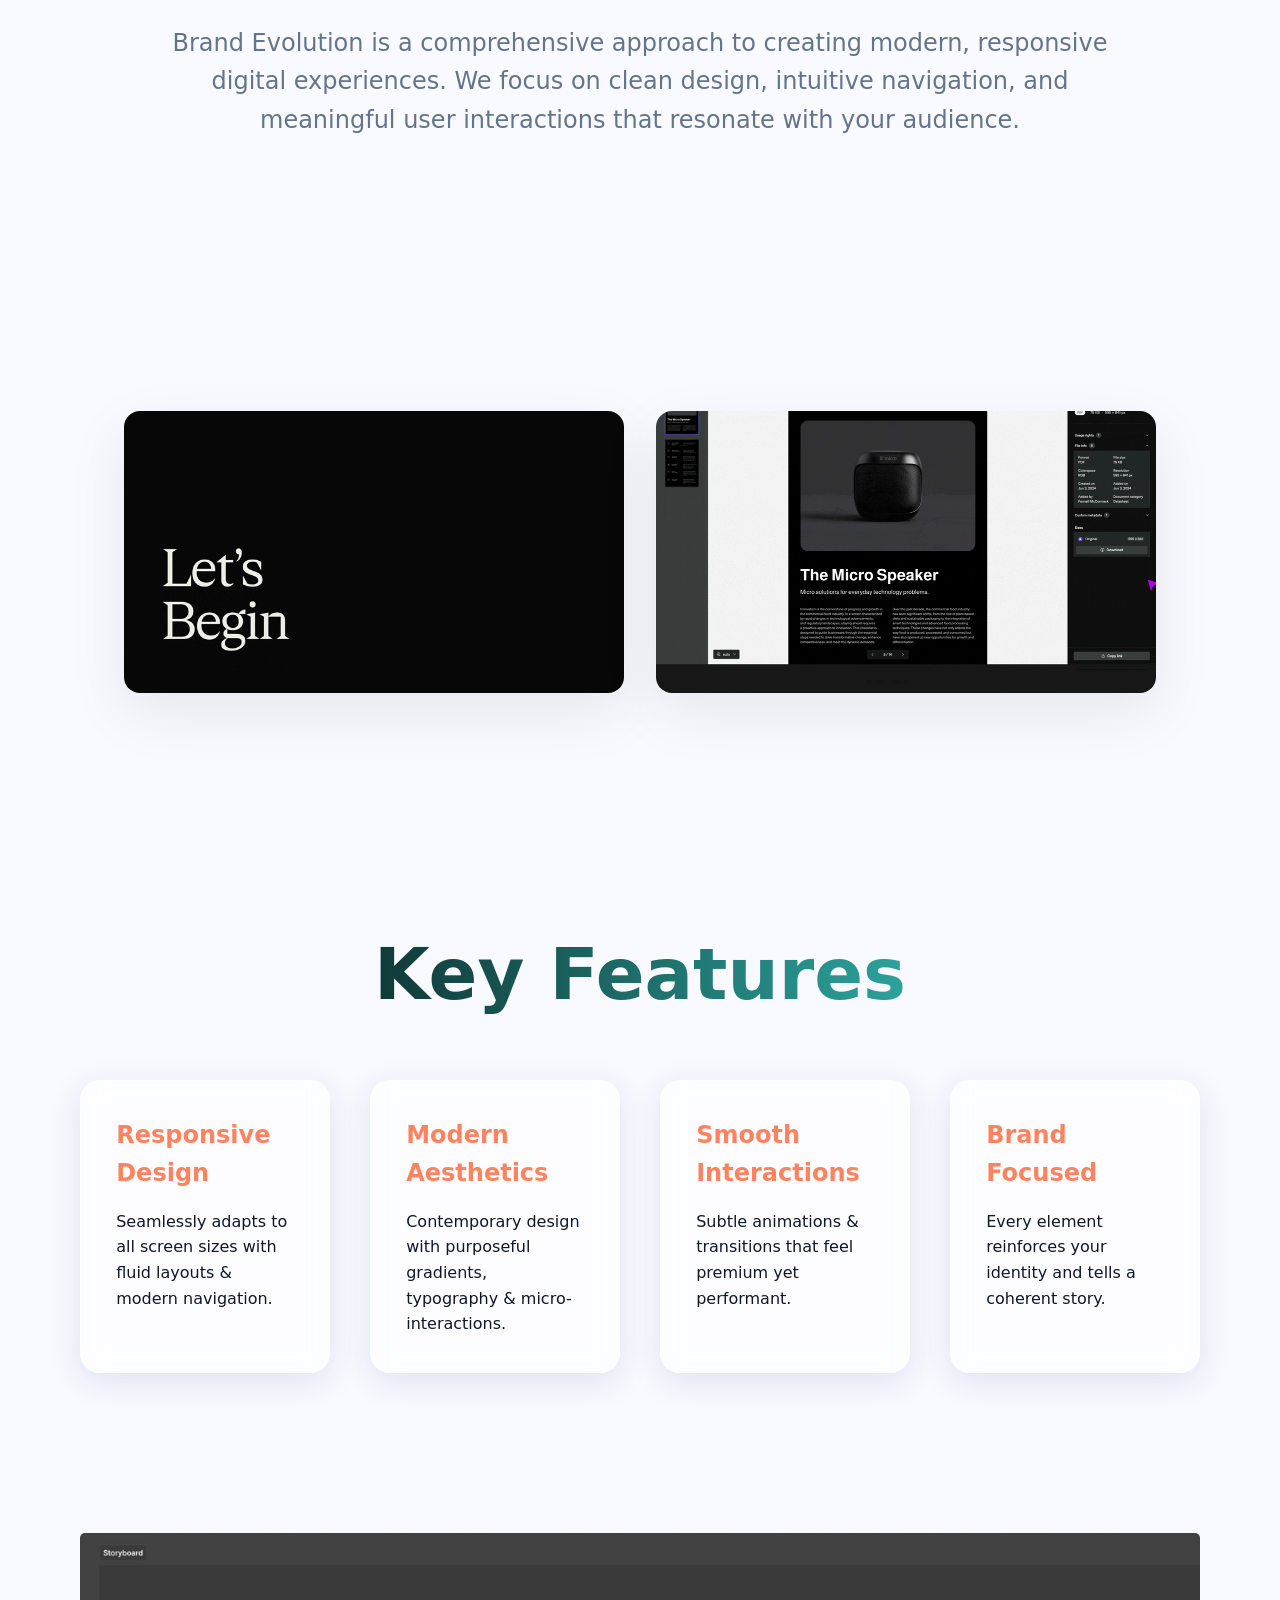
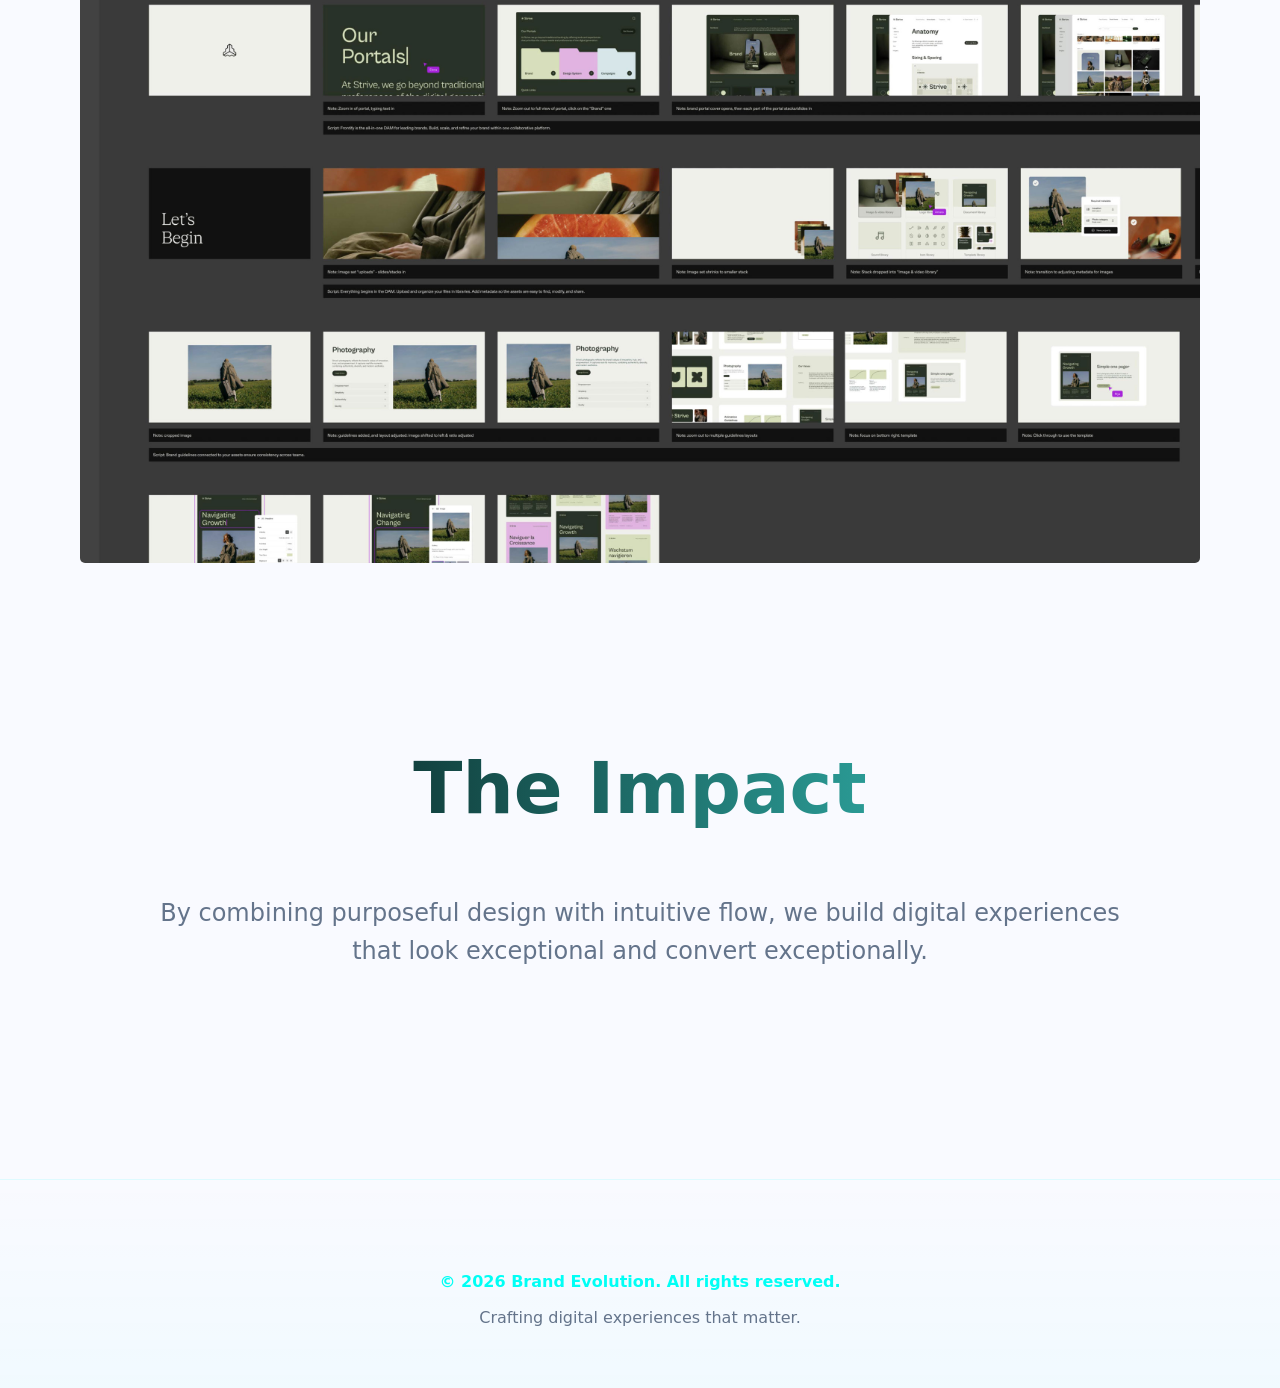
==== commit 0325960a: "update" ====
--- a/Brand Evolution/index.html
+++ b/Brand Evolution/index.html
@@ -45,7 +45,7 @@
     <section class="demo-gif">
         <img class="demo-gif-2" src="v2.gif" alt="">
         <img class="demo-gif-2" src="v3.gif" alt="">
-    </section>
+    </section> 
 
     <section class="section features">
       <h2 class="section-title">Key Features</h2>
--- a/Brand Evolution/style.css
+++ b/Brand Evolution/style.css
@@ -60,20 +60,20 @@
 .hamburger span {
   width: 28px;
   height: 3px;
-  background: linear-gradient(90deg, var(--coral), var(--bright-cyan));
+  background: linear-gradient(90deg, black, var(--bright-cyan));
   border-radius: 2px;
   transition: all 0.35s ease;
 }
 
-.hamburger.active span:nth-child(1) { transform: rotate(45deg) translate(8px, 8px); }
+.hamburger.active span:nth-child(1) { transform: rotate(45deg) translate(5px, 8px); }
 .hamburger.active span:nth-child(2) { opacity: 0; transform: translateX(-10px); }
-.hamburger.active span:nth-child(3) { transform: rotate(-45deg) translate(8px, -8px); }
+.hamburger.active span:nth-child(3) { transform: rotate(-45deg) translate(5px, -8px); }
 
 .nav-menu {
   position: absolute;
   top: 100%;
   right: 4vw;
-  background: var(--glass-bg);
+  background: rgba(255, 255, 255, 0.906);
   backdrop-filter: blur(16px);
   border-radius: 16px;
   overflow: hidden;
@@ -114,7 +114,7 @@
 .hero-title {
   font-size: clamp(3.5rem, 12vw, 9rem);
   font-weight: 800;
-  background: linear-gradient(90deg, var(--coral), var(--bright-cyan));
+  background: linear-gradient(90deg, black, var(--bright-cyan));
   -webkit-background-clip: text;
   background-clip: text;
   -webkit-text-fill-color: transparent;
@@ -160,7 +160,7 @@
   font-weight: 700;
   text-align: center;
   margin-bottom: 3rem;
-  background: linear-gradient(90deg, var(--coral), var(--cyan));
+  background: linear-gradient(90deg, black, var(--cyan));
   -webkit-background-clip: text;
   -webkit-text-fill-color: transparent;
 }
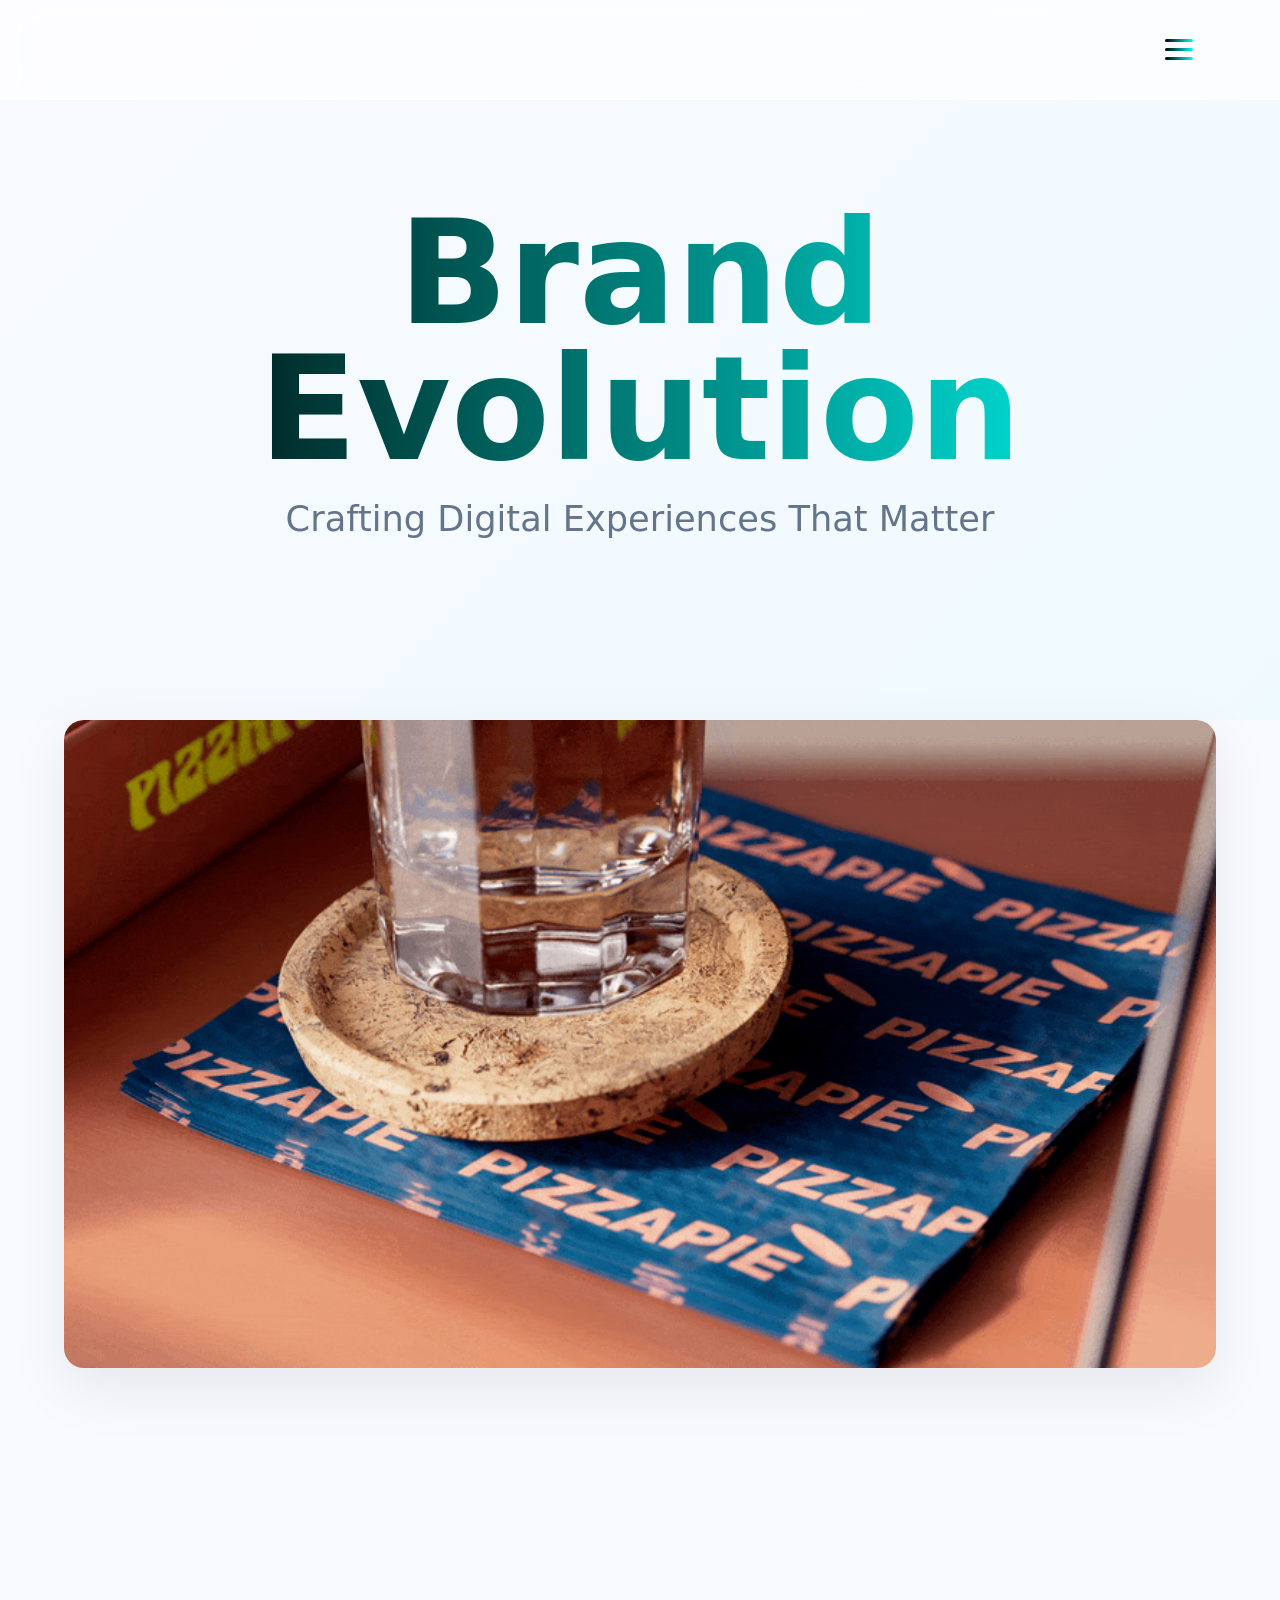
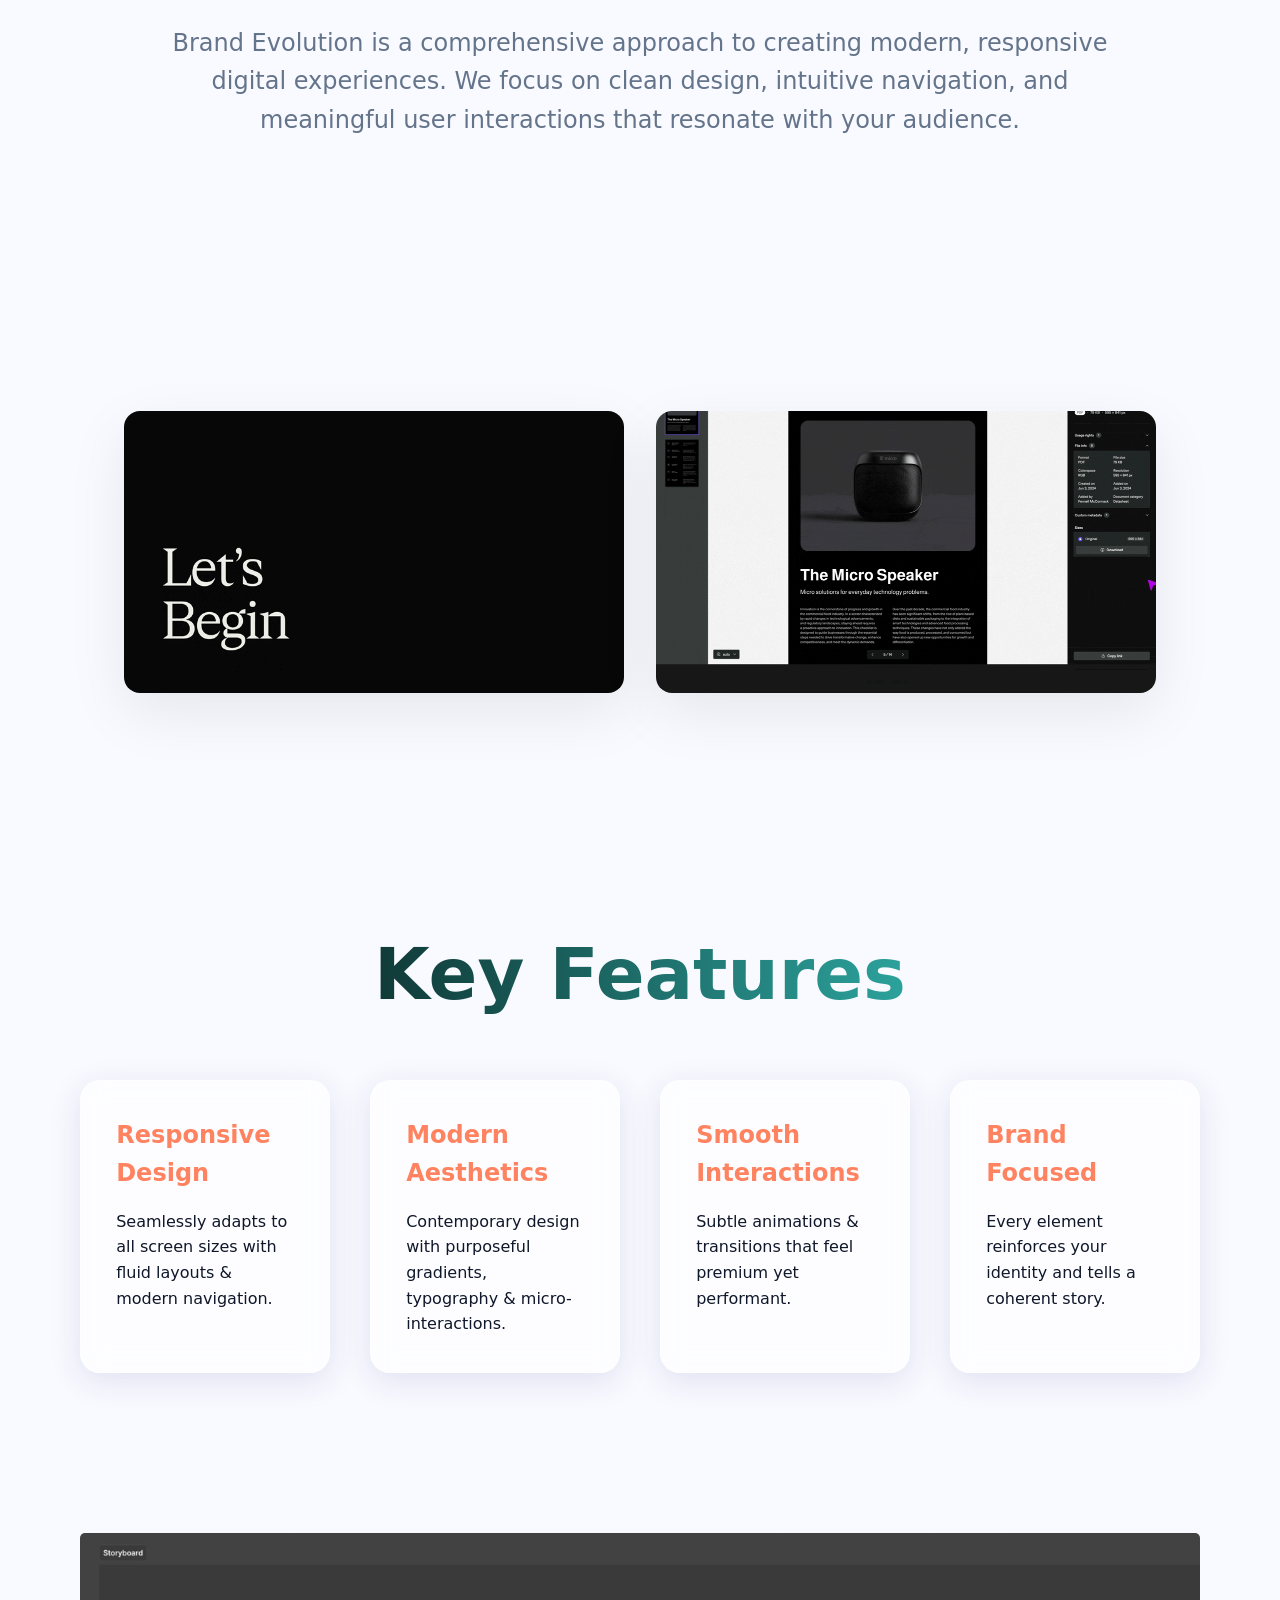
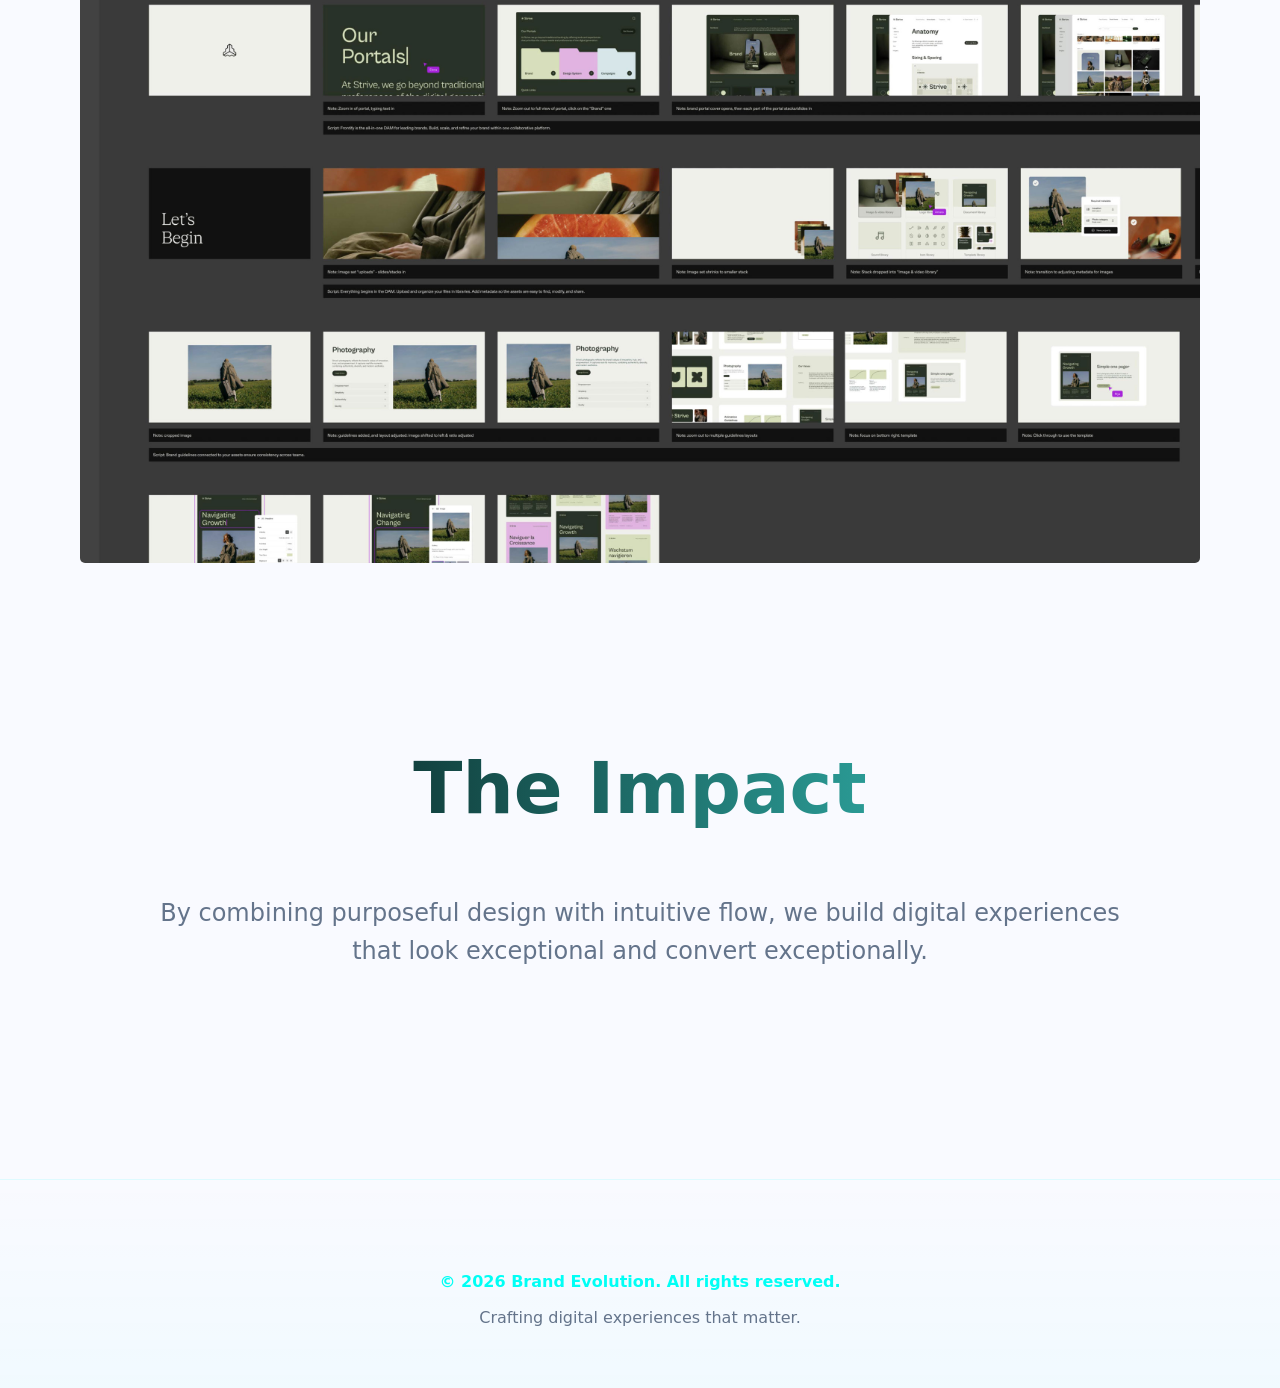
==== commit 7a602e8d: "update" ====
--- a/Brand Evolution/index.html
+++ b/Brand Evolution/index.html
@@ -14,11 +14,10 @@
       <span></span>
     </button>
     <ul class="nav-menu" id="navMenu">
-      <li><a href="#home">Home</a></li>
-      <li><a href="#project">Project</a></li>
-      <li><a href="#studio">Studio</a></li>
-      <li><a href="#info">Info</a></li>
-      <li><a href="#contact">Contact</a></li>
+      <li><a href="/index.html">Home</a></li>
+      <li><a href="/index.html#work">Project</a></li>
+      <li><a href="/info/index.html">Info</a></li>
+      <li><a href="/index.html#contact">Contact</a></li>
       <li><a href="#blog">Blog</a></li>
     </ul>
   </nav>
